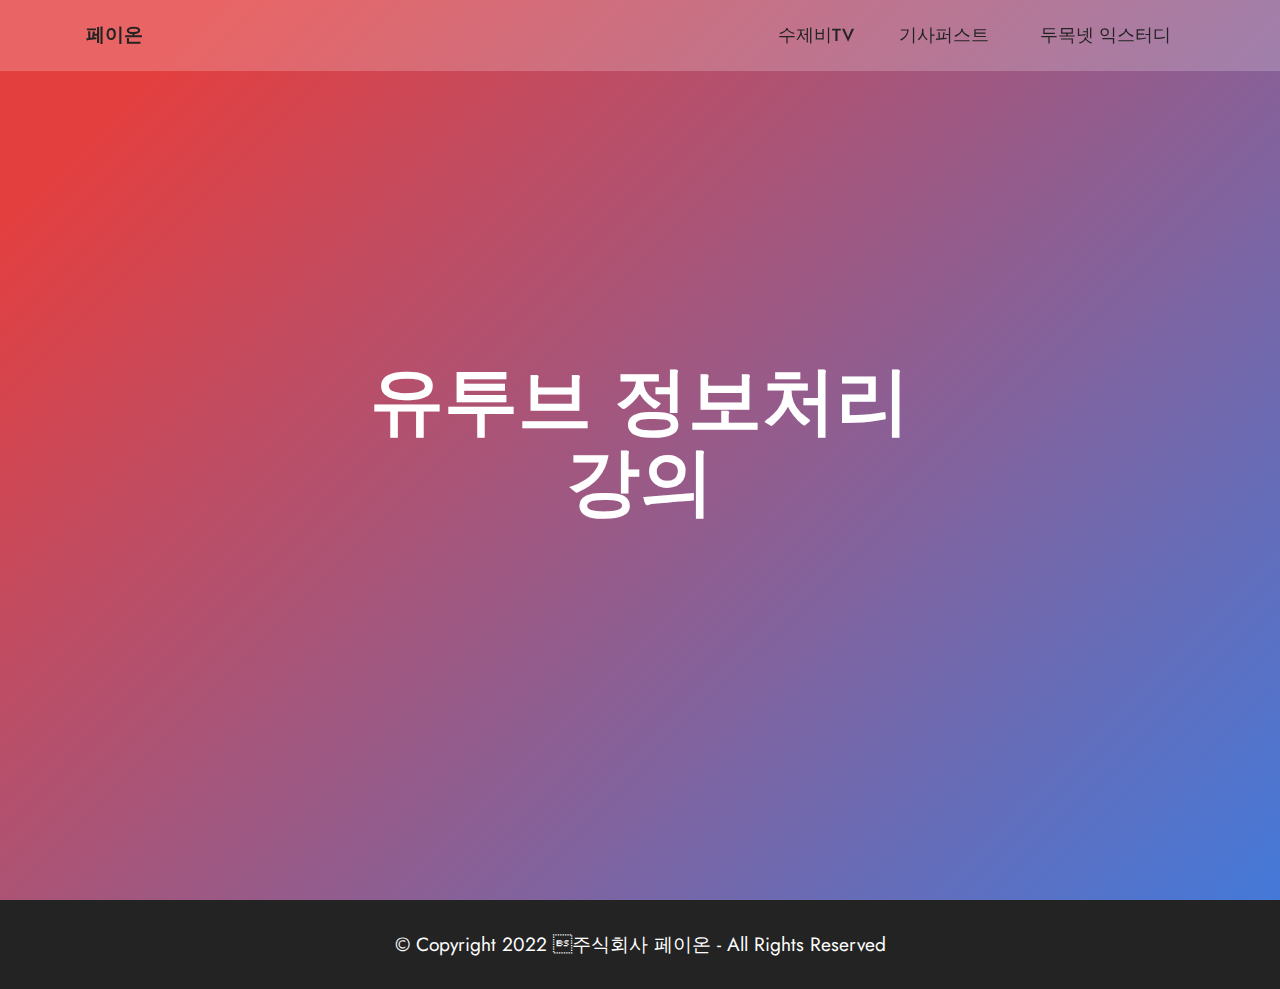
==== index.html @ 2259b904 "create github pages" ====
<!DOCTYPE html>
<html  >
<head>
  
  <meta charset="UTF-8">
  <meta http-equiv="X-UA-Compatible" content="IE=edge">
  
  <meta name="viewport" content="width=device-width, initial-scale=1, minimum-scale=1">
  <link rel="shortcut icon" href="assets/images/logo.png" type="image/x-icon">
  <meta name="description" content="">
  
  
  <title>홈</title>
  <link rel="stylesheet" href="assets/bootstrap/css/bootstrap.min.css">
  <link rel="stylesheet" href="assets/bootstrap/css/bootstrap-grid.min.css">
  <link rel="stylesheet" href="assets/bootstrap/css/bootstrap-reboot.min.css">
  <link rel="stylesheet" href="assets/tether/tether.min.css">
  <link rel="stylesheet" href="assets/popup-overlay-plugin/style.css">
  <link rel="stylesheet" href="assets/smart-cart/minicart-theme.css">
  <link rel="stylesheet" href="assets/dropdown/css/style.css">
  <link rel="stylesheet" href="assets/socicon/css/styles.css">
  <link rel="stylesheet" href="assets/theme/css/style.css">
  <link rel="preload" href="https://fonts.googleapis.com/css2?family=Jost:ital,wght@0,400;0,700;1,400;1,700&display=swap&display=swap" as="style" onload="this.onload=null;this.rel='stylesheet'">
  <noscript><link rel="stylesheet" href="https://fonts.googleapis.com/css2?family=Jost:ital,wght@0,400;0,700;1,400;1,700&display=swap&display=swap"></noscript>
  <link rel="preload" as="style" href="assets/mobirise/css/mbr-additional.css"><link rel="stylesheet" href="assets/mobirise/css/mbr-additional.css" type="text/css">

  
  
  

</head>
<body>
  
  <section data-bs-version="5.1" class="menu menu1 cid-tn8T9irVZc" once="menu" id="menu1-8">
    

    <nav class="navbar navbar-dropdown navbar-fixed-top navbar-expand-lg">
        <div class="container">
            <div class="navbar-brand">
                
                <span class="navbar-caption-wrap"><a class="navbar-caption text-black text-primary display-7" href="index.html">페이온</a></span>
            </div>
            <button class="navbar-toggler" type="button" data-toggle="collapse" data-bs-toggle="collapse" data-target="#navbarSupportedContent" data-bs-target="#navbarSupportedContent" aria-controls="navbarNavAltMarkup" aria-expanded="false" aria-label="Toggle navigation">
                <div class="hamburger">
                    <span></span>
                    <span></span>
                    <span></span>
                    <span></span>
                </div>
            </button>
            <div class="collapse navbar-collapse" id="navbarSupportedContent">
                <ul class="navbar-nav nav-dropdown nav-right" data-app-modern-menu="true"><li class="nav-item"><a class="nav-link link text-black text-primary display-4" href="page1.html">수제비TV</a></li>
                    <li class="nav-item"><a class="nav-link link text-black text-primary display-4" href="page2.html">기사퍼스트&nbsp;</a></li>
                    <li class="nav-item"><a class="nav-link link text-black text-primary display-4" href="page3.html">두목넷 익스터디</a>
                    </li></ul>
                
                
            </div>
        </div>
    </nav>
</section>

<section class="eb-youtube-feed cid-tn8R1bvvNx" id="eb-youtube-feed-2"><script src="https://s.electricblaze.com/widget.js" defer=""></script>
<div class="electricblaze-id-2Uhx5jX"></div></section>

<section class="eb-youtube-feed cid-tn8SdH1aam" id="eb-youtube-feed-4"><script src="https://s.electricblaze.com/widget.js" defer=""></script>
<div class="electricblaze-id-2Uhx5jX"></div></section>

<section data-bs-version="5.1" class="header18 cid-tn8SBiqQoX mbr-fullscreen" id="header18-5">

    

    
    

    <div class="align-center container">
        <div class="row justify-content-center">
            <div class="col-12 col-lg-7">
                <h1 class="mbr-section-title mbr-fonts-style mbr-white mb-3 display-1"><strong>유투브 정보처리 강의</strong></h1>
                
                
                
            </div>
        </div>
    </div>
</section>

<section data-bs-version="5.1" class="footer7 cid-tn8SKNbqen" once="footers" id="footer7-6">

    

    

    <div class="container">
        <div class="media-container-row align-center mbr-white">
            <div class="col-12">
                <p class="mbr-text mb-0 mbr-fonts-style display-7">
                    © Copyright 2022 주식회사 페이온 - All Rights Reserved
                </p>
            </div>
        </div>
    </div>
</section>


<script src="assets/popper/popper.min.js"></script>
  <script src="assets/bootstrap/js/bootstrap.bundle.min.js"></script>
  <script src="assets/smoothscroll/smooth-scroll.js"></script>
  <script src="assets/ytplayer/index.js"></script>
  <script src="assets/tether/tether.min.js"></script>
  <script src="assets/smart-cart/minicart.js"></script>
  <script src="assets/smart-cart/minicart-customizer.js"></script>
  <script src="assets/dropdown/js/navbar-dropdown.js"></script>
  <script src="assets/theme/js/script.js"></script>
  
  
  

</body>
</html>
---- assets/popup-overlay-plugin/style.css ----
html.is-builder .modal-backdrop.show {
    display: none !important;
}
---- assets/dropdown/css/style.css ----
.navbar-dropdown {
  left: 0;
  padding: 0;
  position: absolute;
  right: 0;
  top: 0;
  transition: all 0.45s ease;
  z-index: 1030;
  background: #282828; }
  .navbar-dropdown .navbar-logo {
    margin-right: 0.8rem;
    transition: margin 0.3s ease-in-out;
    vertical-align: middle; }
    .navbar-dropdown .navbar-logo img {
      height: 3.125rem;
      transition: all 0.3s ease-in-out; }
    .navbar-dropdown .navbar-logo.mbr-iconfont {
      font-size: 3.125rem;
      line-height: 3.125rem; }
  .navbar-dropdown .navbar-caption {
    font-weight: 700;
    white-space: normal;
    vertical-align: -4px;
    line-height: 3.125rem !important; }
    .navbar-dropdown .navbar-caption, .navbar-dropdown .navbar-caption:hover {
      color: inherit;
      text-decoration: none; }
  .navbar-dropdown .mbr-iconfont + .navbar-caption {
    vertical-align: -1px; }
  .navbar-dropdown.navbar-fixed-top {
    position: fixed; }
  .navbar-dropdown .navbar-brand span {
    vertical-align: -4px; }
  .navbar-dropdown.bg-color.transparent {
    background: none; }
  .navbar-dropdown.navbar-short .navbar-brand {
    padding: 0.625rem 0; }
    .navbar-dropdown.navbar-short .navbar-brand span {
      vertical-align: -1px; }
  .navbar-dropdown.navbar-short .navbar-caption {
    line-height: 2.375rem !important;
    vertical-align: -2px; }
  .navbar-dropdown.navbar-short .navbar-logo {
    margin-right: 0.5rem; }
    .navbar-dropdown.navbar-short .navbar-logo img {
      height: 2.375rem; }
    .navbar-dropdown.navbar-short .navbar-logo.mbr-iconfont {
      font-size: 2.375rem;
      line-height: 2.375rem; }
  .navbar-dropdown.navbar-short .mbr-table-cell {
    height: 3.625rem; }
  .navbar-dropdown .navbar-close {
    left: 0.6875rem;
    position: fixed;
    top: 0.75rem;
    z-index: 1000; }
  .navbar-dropdown .hamburger-icon {
    content: "";
    display: inline-block;
    vertical-align: middle;
    width: 16px;
    -webkit-box-shadow: 0 -6px 0 1px #282828,0 0 0 1px #282828,0 6px 0 1px #282828;
    -moz-box-shadow: 0 -6px 0 1px #282828,0 0 0 1px #282828,0 6px 0 1px #282828;
    box-shadow: 0 -6px 0 1px #282828,0 0 0 1px #282828,0 6px 0 1px #282828; }

.dropdown-menu .dropdown-toggle[data-toggle="dropdown-submenu"]::after {
  border-bottom: 0.35em solid transparent;
  border-left: 0.35em solid;
  border-right: 0;
  border-top: 0.35em solid transparent;
  margin-left: 0.3rem; }

.dropdown-menu .dropdown-item:focus {
  outline: 0; }

.nav-dropdown {
  font-size: 0.75rem;
  font-weight: 500;
  height: auto !important; }
  .nav-dropdown .nav-btn {
    padding-left: 1rem; }
  .nav-dropdown .link {
    margin: .667em 1.667em;
    font-weight: 500;
    padding: 0;
    transition: color .2s ease-in-out; }
    .nav-dropdown .link.dropdown-toggle {
      margin-right: 2.583em; }
      .nav-dropdown .link.dropdown-toggle::after {
        margin-left: .25rem;
        border-top: 0.35em solid;
        border-right: 0.35em solid transparent;
        border-left: 0.35em solid transparent;
        border-bottom: 0; }
      .nav-dropdown .link.dropdown-toggle[aria-expanded="true"] {
        margin: 0;
        padding: 0.667em 3.263em  0.667em 1.667em; }
  .nav-dropdown .link::after,
  .nav-dropdown .dropdown-item::after {
    color: inherit; }
  .nav-dropdown .btn {
    font-size: 0.75rem;
    font-weight: 700;
    letter-spacing: 0;
    margin-bottom: 0;
    padding-left: 1.25rem;
    padding-right: 1.25rem; }
  .nav-dropdown .dropdown-menu {
    border-radius: 0;
    border: 0;
    left: 0;
    margin: 0;
    padding-bottom: 1.25rem;
    padding-top: 1.25rem;
    position: relative; }
  .nav-dropdown .dropdown-submenu {
    margin-left: 0.125rem;
    top: 0; }
  .nav-dropdown .dropdown-item {
    font-weight: 500;
    line-height: 2;
    padding: 0.3846em 4.615em 0.3846em 1.5385em;
    position: relative;
    transition: color .2s ease-in-out, background-color .2s ease-in-out; }
    .nav-dropdown .dropdown-item::after {
      margin-top: -0.3077em;
      position: absolute;
      right: 1.1538em;
      top: 50%; }
    .nav-dropdown .dropdown-item:focus, .nav-dropdown .dropdown-item:hover {
      background: none; }

@media (max-width: 767px) {
  .nav-dropdown.navbar-toggleable-sm {
    bottom: 0;
    display: none;
    left: 0;
    overflow-x: hidden;
    position: fixed;
    top: 0;
    transform: translateX(-100%);
    -ms-transform: translateX(-100%);
    -webkit-transform: translateX(-100%);
    width: 18.75rem;
    z-index: 999; } }
.nav-dropdown.navbar-toggleable-xl {
  bottom: 0;
  display: none;
  left: 0;
  overflow-x: hidden;
  position: fixed;
  top: 0;
  transform: translateX(-100%);
  -ms-transform: translateX(-100%);
  -webkit-transform: translateX(-100%);
  width: 18.75rem;
  z-index: 999; }

.nav-dropdown-sm {
  display: block !important;
  overflow-x: hidden;
  overflow: auto;
  padding-top: 3.875rem; }
  .nav-dropdown-sm::after {
    content: "";
    display: block;
    height: 3rem;
    width: 100%; }
  .nav-dropdown-sm.collapse.in ~ .navbar-close {
    display: block !important; }
  .nav-dropdown-sm.collapsing, .nav-dropdown-sm.collapse.in {
    transform: translateX(0);
    -ms-transform: translateX(0);
    -webkit-transform: translateX(0);
    transition: all 0.25s ease-out;
    -webkit-transition: all 0.25s ease-out;
    background: #282828; }
  .nav-dropdown-sm.collapsing[aria-expanded="false"] {
    transform: translateX(-100%);
    -ms-transform: translateX(-100%);
    -webkit-transform: translateX(-100%); }
  .nav-dropdown-sm .nav-item {
    display: block;
    margin-left: 0 !important;
    padding-left: 0; }
  .nav-dropdown-sm .link,
  .nav-dropdown-sm .dropdown-item {
    border-top: 1px dotted rgba(255, 255, 255, 0.1);
    font-size: 0.8125rem;
    line-height: 1.6;
    margin: 0 !important;
    padding: 0.875rem 2.4rem 0.875rem 1.5625rem !important;
    position: relative;
    white-space: normal; }
    .nav-dropdown-sm .link:focus, .nav-dropdown-sm .link:hover,
    .nav-dropdown-sm .dropdown-item:focus,
    .nav-dropdown-sm .dropdown-item:hover {
      background: rgba(0, 0, 0, 0.2) !important;
      color: #c0a375; }
  .nav-dropdown-sm .nav-btn {
    position: relative;
    padding: 1.5625rem 1.5625rem 0 1.5625rem; }
    .nav-dropdown-sm .nav-btn::before {
      border-top: 1px dotted rgba(255, 255, 255, 0.1);
      content: "";
      left: 0;
      position: absolute;
      top: 0;
      width: 100%; }
    .nav-dropdown-sm .nav-btn + .nav-btn {
      padding-top: 0.625rem; }
      .nav-dropdown-sm .nav-btn + .nav-btn::before {
        display: none; }
  .nav-dropdown-sm .btn {
    padding: 0.625rem 0; }
  .nav-dropdown-sm .dropdown-toggle[data-toggle="dropdown-submenu"]::after {
    margin-left: .25rem;
    border-top: 0.35em solid;
    border-right: 0.35em solid transparent;
    border-left: 0.35em solid transparent;
    border-bottom: 0; }
  .nav-dropdown-sm .dropdown-toggle[data-toggle="dropdown-submenu"][aria-expanded="true"]::after {
    border-top: 0;
    border-right: 0.35em solid transparent;
    border-left: 0.35em solid transparent;
    border-bottom: 0.35em solid; }
  .nav-dropdown-sm .dropdown-menu {
    margin: 0;
    padding: 0;
    position: relative;
    top: 0;
    left: 0;
    width: 100%;
    border: 0;
    float: none;
    border-radius: 0;
    background: none; }
  .nav-dropdown-sm .dropdown-submenu {
    left: 100%;
    margin-left: 0.125rem;
    margin-top: -1.25rem;
    top: 0; }

.navbar-toggleable-sm .nav-dropdown .dropdown-menu {
  position: absolute; }

.navbar-toggleable-sm .nav-dropdown .dropdown-submenu {
  left: 100%;
  margin-left: 0.125rem;
  margin-top: -1.25rem;
  top: 0; }

.navbar-toggleable-sm.opened .nav-dropdown .dropdown-menu {
  position: relative; }

.navbar-toggleable-sm.opened .nav-dropdown .dropdown-submenu {
  left: 0;
  margin-left: 00rem;
  margin-top: 0rem;
  top: 0; }

.is-builder .nav-dropdown.collapsing {
  transition: none !important; }
---- assets/socicon/css/styles.css ----
@charset "UTF-8";

@font-face {
  font-family: 'Socicon';
  src:  url('../fonts/socicon.eot');
  src:  url('../fonts/socicon.eot?#iefix') format('embedded-opentype'),
    url('../fonts/socicon.woff2') format('woff2'),
    url('../fonts/socicon.ttf') format('truetype'),
    url('../fonts/socicon.woff') format('woff'),
    url('../fonts/socicon.svg#socicon') format('svg');
  font-weight: normal;
  font-style: normal;
  font-display: swap;
}

[data-icon]:before {
  font-family: "socicon" !important;
  content: attr(data-icon);
  font-style: normal !important;
  font-weight: normal !important;
  font-variant: normal !important;
  text-transform: none !important;
  speak: none;
  line-height: 1;
  -webkit-font-smoothing: antialiased;
  -moz-osx-font-smoothing: grayscale;
}

[class^="socicon-"], [class*=" socicon-"] {
  /* use !important to prevent issues with browser extensions that change fonts */
  font-family: 'Socicon' !important;
  speak: none;
  font-style: normal;
  font-weight: normal;
  font-variant: normal;
  text-transform: none;
  line-height: 1;

  /* Better Font Rendering =========== */
  -webkit-font-smoothing: antialiased;
  -moz-osx-font-smoothing: grayscale;
}

.socicon-eitaa:before {
  content: "\e97c";
}
.socicon-soroush:before {
  content: "\e97d";
}
.socicon-bale:before {
  content: "\e97e";
}
.socicon-zazzle:before {
  content: "\e97b";
}
.socicon-society6:before {
  content: "\e97a";
}
.socicon-redbubble:before {
  content: "\e979";
}
.socicon-avvo:before {
  content: "\e978";
}
.socicon-stitcher:before {
  content: "\e977";
}
.socicon-googlehangouts:before {
  content: "\e974";
}
.socicon-dlive:before {
  content: "\e975";
}
.socicon-vsco:before {
  content: "\e976";
}
.socicon-flipboard:before {
  content: "\e973";
}
.socicon-ubuntu:before {
  content: "\e958";
}
.socicon-artstation:before {
  content: "\e959";
}
.socicon-invision:before {
  content: "\e95a";
}
.socicon-torial:before {
  content: "\e95b";
}
.socicon-collectorz:before {
  content: "\e95c";
}
.socicon-seenthis:before {
  content: "\e95d";
}
.socicon-googleplaymusic:before {
  content: "\e95e";
}
.socicon-debian:before {
  content: "\e95f";
}
.socicon-filmfreeway:before {
  content: "\e960";
}
.socicon-gnome:before {
  content: "\e961";
}
.socicon-itchio:before {
  content: "\e962";
}
.socicon-jamendo:before {
  content: "\e963";
}
.socicon-mix:before {
  content: "\e964";
}
.socicon-sharepoint:before {
  content: "\e965";
}
.socicon-tinder:before {
  content: "\e966";
}
.socicon-windguru:before {
  content: "\e967";
}
.socicon-cdbaby:before {
  content: "\e968";
}
.socicon-elementaryos:before {
  content: "\e969";
}
.socicon-stage32:before {
  content: "\e96a";
}
.socicon-tiktok:before {
  content: "\e96b";
}
.socicon-gitter:before {
  content: "\e96c";
}
.socicon-letterboxd:before {
  content: "\e96d";
}
.socicon-threema:before {
  content: "\e96e";
}
.socicon-splice:before {
  content: "\e96f";
}
.socicon-metapop:before {
  content: "\e970";
}
.socicon-naver:before {
  content: "\e971";
}
.socicon-remote:before {
  content: "\e972";
}
.socicon-internet:before {
  content: "\e957";
}
.socicon-moddb:before {
  content: "\e94b";
}
.socicon-indiedb:before {
  content: "\e94c";
}
.socicon-traxsource:before {
  content: "\e94d";
}
.socicon-gamefor:before {
  content: "\e94e";
}
.socicon-pixiv:before {
  content: "\e94f";
}
.socicon-myanimelist:before {
  content: "\e950";
}
.socicon-blackberry:before {
  content: "\e951";
}
.socicon-wickr:before {
  content: "\e952";
}
.socicon-spip:before {
  content: "\e953";
}
.socicon-napster:before {
  content: "\e954";
}
.socicon-beatport:before {
  content: "\e955";
}
.socicon-hackerone:before {
  content: "\e956";
}
.socicon-hackernews:before {
  content: "\e946";
}
.socicon-smashwords:before {
  content: "\e947";
}
.socicon-kobo:before {
  content: "\e948";
}
.socicon-bookbub:before {
  content: "\e949";
}
.socicon-mailru:before {
  content: "\e94a";
}
.socicon-gitlab:before {
  content: "\e945";
}
.socicon-instructables:before {
  content: "\e944";
}
.socicon-portfolio:before {
  content: "\e943";
}
.socicon-codered:before {
  content: "\e940";
}
.socicon-origin:before {
  content: "\e941";
}
.socicon-nextdoor:before {
  content: "\e942";
}
.socicon-udemy:before {
  content: "\e93f";
}
.socicon-livemaster:before {
  content: "\e93e";
}
.socicon-crunchbase:before {
  content: "\e93b";
}
.socicon-homefy:before {
  content: "\e93c";
}
.socicon-calendly:before {
  content: "\e93d";
}
.socicon-realtor:before {
  content: "\e90f";
}
.socicon-tidal:before {
  content: "\e910";
}
.socicon-qobuz:before {
  content: "\e911";
}
.socicon-natgeo:before {
  content: "\e912";
}
.socicon-mastodon:before {
  content: "\e913";
}
.socicon-unsplash:before {
  content: "\e914";
}
.socicon-homeadvisor:before {
  content: "\e915";
}
.socicon-angieslist:before {
  content: "\e916";
}
.socicon-codepen:before {
  content: "\e917";
}
.socicon-slack:before {
  content: "\e918";
}
.socicon-openaigym:before {
  content: "\e919";
}
.socicon-logmein:before {
  content: "\e91a";
}
.socicon-fiverr:before {
  content: "\e91b";
}
.socicon-gotomeeting:before {
  content: "\e91c";
}
.socicon-aliexpress:before {
  content: "\e91d";
}
.socicon-guru:before {
  content: "\e91e";
}
.socicon-appstore:before {
  content: "\e91f";
}
.socicon-homes:before {
  content: "\e920";
}
.socicon-zoom:before {
  content: "\e921";
}
.socicon-alibaba:before {
  content: "\e922";
}
.socicon-craigslist:before {
  content: "\e923";
}
.socicon-wix:before {
  content: "\e924";
}
.socicon-redfin:before {
  content: "\e925";
}
.socicon-googlecalendar:before {
  content: "\e926";
}
.socicon-shopify:before {
  content: "\e927";
}
.socicon-freelancer:before {
  content: "\e928";
}
.socicon-seedrs:before {
  content: "\e929";
}
.socicon-bing:before {
  content: "\e92a";
}
.socicon-doodle:before {
  content: "\e92b";
}
.socicon-bonanza:before {
  content: "\e92c";
}
.socicon-squarespace:before {
  content: "\e92d";
}
.socicon-toptal:before {
  content: "\e92e";
}
.socicon-gust:before {
  content: "\e92f";
}
.socicon-ask:before {
  content: "\e930";
}
.socicon-trulia:before {
  content: "\e931";
}
.socicon-loomly:before {
  content: "\e932";
}
.socicon-ghost:before {
  content: "\e933";
}
.socicon-upwork:before {
  content: "\e934";
}
.socicon-fundable:before {
  content: "\e935";
}
.socicon-booking:before {
  content: "\e936";
}
.socicon-googlemaps:before {
  content: "\e937";
}
.socicon-zillow:before {
  content: "\e938";
}
.socicon-niconico:before {
  content: "\e939";
}
.socicon-toneden:before {
  content: "\e93a";
}
.socicon-augment:before {
  content: "\e908";
}
.socicon-bitbucket:before {
  content: "\e909";
}
.socicon-fyuse:before {
  content: "\e90a";
}
.socicon-yt-gaming:before {
  content: "\e90b";
}
.socicon-sketchfab:before {
  content: "\e90c";
}
.socicon-mobcrush:before {
  content: "\e90d";
}
.socicon-microsoft:before {
  content: "\e90e";
}
.socicon-pandora:before {
  content: "\e907";
}
.socicon-messenger:before {
  content: "\e906";
}
.socicon-gamewisp:before {
  content: "\e905";
}
.socicon-bloglovin:before {
  content: "\e904";
}
.socicon-tunein:before {
  content: "\e903";
}
.socicon-gamejolt:before {
  content: "\e901";
}
.socicon-trello:before {
  content: "\e902";
}
.socicon-spreadshirt:before {
  content: "\e900";
}
.socicon-500px:before {
  content: "\e000";
}
.socicon-8tracks:before {
  content: "\e001";
}
.socicon-airbnb:before {
  content: "\e002";
}
.socicon-alliance:before {
  content: "\e003";
}
.socicon-amazon:before {
  content: "\e004";
}
.socicon-amplement:before {
  content: "\e005";
}
.socicon-android:before {
  content: "\e006";
}
.socicon-angellist:before {
  content: "\e007";
}
.socicon-apple:before {
  content: "\e008";
}
.socicon-appnet:before {
  content: "\e009";
}
.socicon-baidu:before {
  content: "\e00a";
}
.socicon-bandcamp:before {
  content: "\e00b";
}
.socicon-battlenet:before {
  content: "\e00c";
}
.socicon-mixer:before {
  content: "\e00d";
}
.socicon-bebee:before {
  content: "\e00e";
}
.socicon-bebo:before {
  content: "\e00f";
}
.socicon-behance:before {
  content: "\e010";
}
.socicon-blizzard:before {
  content: "\e011";
}
.socicon-blogger:before {
  content: "\e012";
}
.socicon-buffer:before {
  content: "\e013";
}
.socicon-chrome:before {
  content: "\e014";
}
.socicon-coderwall:before {
  content: "\e015";
}
.socicon-curse:before {
  content: "\e016";
}
.socicon-dailymotion:before {
  content: "\e017";
}
.socicon-deezer:before {
  content: "\e018";
}
.socicon-delicious:before {
  content: "\e019";
}
.socicon-deviantart:before {
  content: "\e01a";
}
.socicon-diablo:before {
  content: "\e01b";
}
.socicon-digg:before {
  content: "\e01c";
}
.socicon-discord:before {
  content: "\e01d";
}
.socicon-disqus:before {
  content: "\e01e";
}
.socicon-douban:before {
  content: "\e01f";
}
.socicon-draugiem:before {
  content: "\e020";
}
.socicon-dribbble:before {
  content: "\e021";
}
.socicon-drupal:before {
  content: "\e022";
}
.socicon-ebay:before {
  content: "\e023";
}
.socicon-ello:before {
  content: "\e024";
}
.socicon-endomodo:before {
  content: "\e025";
}
.socicon-envato:before {
  content: "\e026";
}
.socicon-etsy:before {
  content: "\e027";
}
.socicon-facebook:before {
  content: "\e028";
}
.socicon-feedburner:before {
  content: "\e029";
}
.socicon-filmweb:before {
  content: "\e02a";
}
.socicon-firefox:before {
  content: "\e02b";
}
.socicon-flattr:before {
  content: "\e02c";
}
.socicon-flickr:before {
  content: "\e02d";
}
.socicon-formulr:before {
  content: "\e02e";
}
.socicon-forrst:before {
  content: "\e02f";
}
.socicon-foursquare:before {
  content: "\e030";
}
.socicon-friendfeed:before {
  content: "\e031";
}
.socicon-github:before {
  content: "\e032";
}
.socicon-goodreads:before {
  content: "\e033";
}
.socicon-google:before {
  content: "\e034";
}
.socicon-googlescholar:before {
  content: "\e035";
}
.socicon-googlegroups:before {
  content: "\e036";
}
.socicon-googlephotos:before {
  content: "\e037";
}
.socicon-googleplus:before {
  content: "\e038";
}
.socicon-grooveshark:before {
  content: "\e039";
}
.socicon-hackerrank:before {
  content: "\e03a";
}
.socicon-hearthstone:before {
  content: "\e03b";
}
.socicon-hellocoton:before {
  content: "\e03c";
}
.socicon-heroes:before {
  content: "\e03d";
}
.socicon-smashcast:before {
  content: "\e03e";
}
.socicon-horde:before {
  content: "\e03f";
}
.socicon-houzz:before {
  content: "\e040";
}
.socicon-icq:before {
  content: "\e041";
}
.socicon-identica:before {
  content: "\e042";
}
.socicon-imdb:before {
  content: "\e043";
}
.socicon-instagram:before {
  content: "\e044";
}
.socicon-issuu:before {
  content: "\e045";
}
.socicon-istock:before {
  content: "\e046";
}
.socicon-itunes:before {
  content: "\e047";
}
.socicon-keybase:before {
  content: "\e048";
}
.socicon-lanyrd:before {
  content: "\e049";
}
.socicon-lastfm:before {
  content: "\e04a";
}
.socicon-line:before {
  content: "\e04b";
}
.socicon-linkedin:before {
  content: "\e04c";
}
.socicon-livejournal:before {
  content: "\e04d";
}
.socicon-lyft:before {
  content: "\e04e";
}
.socicon-macos:before {
  content: "\e04f";
}
.socicon-mail:before {
  content: "\e050";
}
.socicon-medium:before {
  content: "\e051";
}
.socicon-meetup:before {
  content: "\e052";
}
.socicon-mixcloud:before {
  content: "\e053";
}
.socicon-modelmayhem:before {
  content: "\e054";
}
.socicon-mumble:before {
  content: "\e055";
}
.socicon-myspace:before {
  content: "\e056";
}
.socicon-newsvine:before {
  content: "\e057";
}
.socicon-nintendo:before {
  content: "\e058";
}
.socicon-npm:before {
  content: "\e059";
}
.socicon-odnoklassniki:before {
  content: "\e05a";
}
.socicon-openid:before {
  content: "\e05b";
}
.socicon-opera:before {
  content: "\e05c";
}
.socicon-outlook:before {
  content: "\e05d";
}
.socicon-overwatch:before {
  content: "\e05e";
}
.socicon-patreon:before {
  content: "\e05f";
}
.socicon-paypal:before {
  content: "\e060";
}
.socicon-periscope:before {
  content: "\e061";
}
.socicon-persona:before {
  content: "\e062";
}
.socicon-pinterest:before {
  content: "\e063";
}
.socicon-play:before {
  content: "\e064";
}
.socicon-player:before {
  content: "\e065";
}
.socicon-playstation:before {
  content: "\e066";
}
.socicon-pocket:before {
  content: "\e067";
}
.socicon-qq:before {
  content: "\e068";
}
.socicon-quora:before {
  content: "\e069";
}
.socicon-raidcall:before {
  content: "\e06a";
}
.socicon-ravelry:before {
  content: "\e06b";
}
.socicon-reddit:before {
  content: "\e06c";
}
.socicon-renren:before {
  content: "\e06d";
}
.socicon-researchgate:before {
  content: "\e06e";
}
.socicon-residentadvisor:before {
  content: "\e06f";
}
.socicon-reverbnation:before {
  content: "\e070";
}
.socicon-rss:before {
  content: "\e071";
}
.socicon-sharethis:before {
  content: "\e072";
}
.socicon-skype:before {
  content: "\e073";
}
.socicon-slideshare:before {
  content: "\e074";
}
.socicon-smugmug:before {
  content: "\e075";
}
.socicon-snapchat:before {
  content: "\e076";
}
.socicon-songkick:before {
  content: "\e077";
}
.socicon-soundcloud:before {
  content: "\e078";
}
.socicon-spotify:before {
  content: "\e079";
}
.socicon-stackexchange:before {
  content: "\e07a";
}
.socicon-stackoverflow:before {
  content: "\e07b";
}
.socicon-starcraft:before {
  content: "\e07c";
}
.socicon-stayfriends:before {
  content: "\e07d";
}
.socicon-steam:before {
  content: "\e07e";
}
.socicon-storehouse:before {
  content: "\e07f";
}
.socicon-strava:before {
  content: "\e080";
}
.socicon-streamjar:before {
  content: "\e081";
}
.socicon-stumbleupon:before {
  content: "\e082";
}
.socicon-swarm:before {
  content: "\e083";
}
.socicon-teamspeak:before {
  content: "\e084";
}
.socicon-teamviewer:before {
  content: "\e085";
}
.socicon-technorati:before {
  content: "\e086";
}
.socicon-telegram:before {
  content: "\e087";
}
.socicon-tripadvisor:before {
  content: "\e088";
}
.socicon-tripit:before {
  content: "\e089";
}
.socicon-triplej:before {
  content: "\e08a";
}
.socicon-tumblr:before {
  content: "\e08b";
}
.socicon-twitch:before {
  content: "\e08c";
}
.socicon-twitter:before {
  content: "\e08d";
}
.socicon-uber:before {
  content: "\e08e";
}
.socicon-ventrilo:before {
  content: "\e08f";
}
.socicon-viadeo:before {
  content: "\e090";
}
.socicon-viber:before {
  content: "\e091";
}
.socicon-viewbug:before {
  content: "\e092";
}
.socicon-vimeo:before {
  content: "\e093";
}
.socicon-vine:before {
  content: "\e094";
}
.socicon-vkontakte:before {
  content: "\e095";
}
.socicon-warcraft:before {
  content: "\e096";
}
.socicon-wechat:before {
  content: "\e097";
}
.socicon-weibo:before {
  content: "\e098";
}
.socicon-whatsapp:before {
  content: "\e099";
}
.socicon-wikipedia:before {
  content: "\e09a";
}
.socicon-windows:before {
  content: "\e09b";
}
.socicon-wordpress:before {
  content: "\e09c";
}
.socicon-wykop:before {
  content: "\e09d";
}
.socicon-xbox:before {
  content: "\e09e";
}
.socicon-xing:before {
  content: "\e09f";
}
.socicon-yahoo:before {
  content: "\e0a0";
}
.socicon-yammer:before {
  content: "\e0a1";
}
.socicon-yandex:before {
  content: "\e0a2";
}
.socicon-yelp:before {
  content: "\e0a3";
}
.socicon-younow:before {
  content: "\e0a4";
}
.socicon-youtube:before {
  content: "\e0a5";
}
.socicon-zapier:before {
  content: "\e0a6";
}
.socicon-zerply:before {
  content: "\e0a7";
}
.socicon-zomato:before {
  content: "\e0a8";
}
.socicon-zynga:before {
  content: "\e0a9";
}
---- assets/theme/css/style.css ----
@charset "UTF-8";
section {
  background-color: #ffffff;
}

body {
  font-style: normal;
  line-height: 1.5;
  font-weight: 400;
  color: #232323;
  position: relative;
}

button {
  background-color: transparent;
  border-color: transparent;
}

section,
.container,
.container-fluid {
  position: relative;
  word-wrap: break-word;
}

a.mbr-iconfont:hover {
  text-decoration: none;
}

.article .lead p,
.article .lead ul,
.article .lead ol,
.article .lead pre,
.article .lead blockquote {
  margin-bottom: 0;
}

a {
  font-style: normal;
  font-weight: 400;
  cursor: pointer;
}
a, a:hover {
  text-decoration: none;
}

.mbr-section-title {
  font-style: normal;
  line-height: 1.3;
}

.mbr-section-subtitle {
  line-height: 1.3;
}

.mbr-text {
  font-style: normal;
  line-height: 1.7;
}

h1,
h2,
h3,
h4,
h5,
h6,
.display-1,
.display-2,
.display-4,
.display-5,
.display-7,
span,
p,
a {
  line-height: 1;
  word-break: break-word;
  word-wrap: break-word;
  font-weight: 400;
}

b,
strong {
  font-weight: bold;
}

input:-webkit-autofill, input:-webkit-autofill:hover, input:-webkit-autofill:focus, input:-webkit-autofill:active {
  transition-delay: 9999s;
  -webkit-transition-property: background-color, color;
  transition-property: background-color, color;
}

textarea[type=hidden] {
  display: none;
}

section {
  background-position: 50% 50%;
  background-repeat: no-repeat;
  background-size: cover;
}
section .mbr-background-video,
section .mbr-background-video-preview {
  position: absolute;
  bottom: 0;
  left: 0;
  right: 0;
  top: 0;
}

.hidden {
  visibility: hidden;
}

.mbr-z-index20 {
  z-index: 20;
}

/*! Base colors */
.mbr-white {
  color: #ffffff;
}

.mbr-black {
  color: #111111;
}

.mbr-bg-white {
  background-color: #ffffff;
}

.mbr-bg-black {
  background-color: #000000;
}

/*! Text-aligns */
.align-left {
  text-align: left;
}

.align-center {
  text-align: center;
}

.align-right {
  text-align: right;
}

/*! Font-weight  */
.mbr-light {
  font-weight: 300;
}

.mbr-regular {
  font-weight: 400;
}

.mbr-semibold {
  font-weight: 500;
}

.mbr-bold {
  font-weight: 700;
}

/*! Media  */
.media-content {
  flex-basis: 100%;
}

.media-container-row {
  display: flex;
  flex-direction: row;
  flex-wrap: wrap;
  justify-content: center;
  align-content: center;
  align-items: start;
}
.media-container-row .media-size-item {
  width: 400px;
}

.media-container-column {
  display: flex;
  flex-direction: column;
  flex-wrap: wrap;
  justify-content: center;
  align-content: center;
  align-items: stretch;
}
.media-container-column > * {
  width: 100%;
}

@media (min-width: 992px) {
  .media-container-row {
    flex-wrap: nowrap;
  }
}
figure {
  margin-bottom: 0;
  overflow: hidden;
}

figure[mbr-media-size] {
  transition: width 0.1s;
}

img,
iframe {
  display: block;
  width: 100%;
}

.card {
  background-color: transparent;
  border: none;
}

.card-box {
  width: 100%;
}

.card-img {
  text-align: center;
  flex-shrink: 0;
  -webkit-flex-shrink: 0;
}

.media {
  max-width: 100%;
  margin: 0 auto;
}

.mbr-figure {
  align-self: center;
}

.media-container > div {
  max-width: 100%;
}

.mbr-figure img,
.card-img img {
  width: 100%;
}

@media (max-width: 991px) {
  .media-size-item {
    width: auto !important;
  }

  .media {
    width: auto;
  }

  .mbr-figure {
    width: 100% !important;
  }
}
/*! Buttons */
.mbr-section-btn {
  margin-left: -0.6rem;
  margin-right: -0.6rem;
  font-size: 0;
}

.btn {
  font-weight: 600;
  border-width: 1px;
  font-style: normal;
  margin: 0.6rem 0.6rem;
  white-space: normal;
  transition: all 0.2s ease-in-out;
  display: inline-flex;
  align-items: center;
  justify-content: center;
  word-break: break-word;
}

.btn-sm {
  font-weight: 600;
  letter-spacing: 0px;
  transition: all 0.3s ease-in-out;
}

.btn-md {
  font-weight: 600;
  letter-spacing: 0px;
  transition: all 0.3s ease-in-out;
}

.btn-lg {
  font-weight: 600;
  letter-spacing: 0px;
  transition: all 0.3s ease-in-out;
}

.btn-form {
  margin: 0;
}
.btn-form:hover {
  cursor: pointer;
}

nav .mbr-section-btn {
  margin-left: 0rem;
  margin-right: 0rem;
}

/*! Btn icon margin */
.btn .mbr-iconfont,
.btn.btn-sm .mbr-iconfont {
  order: 1;
  cursor: pointer;
  margin-left: 0.5rem;
  vertical-align: sub;
}

.btn.btn-md .mbr-iconfont,
.btn.btn-md .mbr-iconfont {
  margin-left: 0.8rem;
}

.mbr-regular {
  font-weight: 400;
}

.mbr-semibold {
  font-weight: 500;
}

.mbr-bold {
  font-weight: 700;
}

[type=submit] {
  -webkit-appearance: none;
}

/*! Full-screen */
.mbr-fullscreen .mbr-overlay {
  min-height: 100vh;
}

.mbr-fullscreen {
  display: flex;
  display: -moz-flex;
  display: -ms-flex;
  display: -o-flex;
  align-items: center;
  min-height: 100vh;
  padding-top: 3rem;
  padding-bottom: 3rem;
}

/*! Map */
.map {
  height: 25rem;
  position: relative;
}
.map iframe {
  width: 100%;
  height: 100%;
}

/*! Scroll to top arrow */
.mbr-arrow-up {
  bottom: 25px;
  right: 90px;
  position: fixed;
  text-align: right;
  z-index: 5000;
  color: #ffffff;
  font-size: 22px;
}

.mbr-arrow-up a {
  background: rgba(0, 0, 0, 0.2);
  border-radius: 50%;
  color: #fff;
  display: inline-block;
  height: 60px;
  width: 60px;
  border: 2px solid #fff;
  outline-style: none !important;
  position: relative;
  text-decoration: none;
  transition: all 0.3s ease-in-out;
  cursor: pointer;
  text-align: center;
}
.mbr-arrow-up a:hover {
  background-color: rgba(0, 0, 0, 0.4);
}
.mbr-arrow-up a i {
  line-height: 60px;
}

.mbr-arrow-up-icon {
  display: block;
  color: #fff;
}

.mbr-arrow-up-icon::before {
  content: "›";
  display: inline-block;
  font-family: serif;
  font-size: 22px;
  line-height: 1;
  font-style: normal;
  position: relative;
  top: 6px;
  left: -4px;
  transform: rotate(-90deg);
}

/*! Arrow Down */
.mbr-arrow {
  position: absolute;
  bottom: 45px;
  left: 50%;
  width: 60px;
  height: 60px;
  cursor: pointer;
  background-color: rgba(80, 80, 80, 0.5);
  border-radius: 50%;
  transform: translateX(-50%);
}
@media (max-width: 767px) {
  .mbr-arrow {
    display: none;
  }
}
.mbr-arrow > a {
  display: inline-block;
  text-decoration: none;
  outline-style: none;
  -webkit-animation: arrowdown 1.7s ease-in-out infinite;
          animation: arrowdown 1.7s ease-in-out infinite;
  color: #ffffff;
}
.mbr-arrow > a > i {
  position: absolute;
  top: -2px;
  left: 15px;
  font-size: 2rem;
}

#scrollToTop a i::before {
  content: "";
  position: absolute;
  display: block;
  border-bottom: 2.5px solid #fff;
  border-left: 2.5px solid #fff;
  width: 27.8%;
  height: 27.8%;
  left: 50%;
  top: 51%;
  transform: translateY(-30%) translateX(-50%) rotate(135deg);
}

@keyframes arrowdown {
  0% {
    transform: translateY(0px);
  }
  50% {
    transform: translateY(-5px);
  }
  100% {
    transform: translateY(0px);
  }
}
@-webkit-keyframes arrowdown {
  0% {
    transform: translateY(0px);
  }
  50% {
    transform: translateY(-5px);
  }
  100% {
    transform: translateY(0px);
  }
}
@media (max-width: 500px) {
  .mbr-arrow-up {
    left: 0;
    right: 0;
    text-align: center;
  }
}
/*Gradients animation*/
@keyframes gradient-animation {
  from {
    background-position: 0% 100%;
    -webkit-animation-timing-function: ease-in-out;
            animation-timing-function: ease-in-out;
  }
  to {
    background-position: 100% 0%;
    -webkit-animation-timing-function: ease-in-out;
            animation-timing-function: ease-in-out;
  }
}
@-webkit-keyframes gradient-animation {
  from {
    background-position: 0% 100%;
    -webkit-animation-timing-function: ease-in-out;
            animation-timing-function: ease-in-out;
  }
  to {
    background-position: 100% 0%;
    -webkit-animation-timing-function: ease-in-out;
            animation-timing-function: ease-in-out;
  }
}
.bg-gradient {
  background-size: 200% 200%;
  animation: gradient-animation 5s infinite alternate;
  -webkit-animation: gradient-animation 5s infinite alternate;
}

.menu .navbar-brand {
  display: -webkit-flex;
}
.menu .navbar-brand span {
  display: flex;
  display: -webkit-flex;
}
.menu .navbar-brand .navbar-caption-wrap {
  display: -webkit-flex;
}
.menu .navbar-brand .navbar-logo img {
  display: -webkit-flex;
  width: auto;
}
@media (min-width: 768px) and (max-width: 991px) {
  .menu .navbar-toggleable-sm .navbar-nav {
    display: -ms-flexbox;
  }
}
@media (max-width: 991px) {
  .menu .navbar-collapse {
    max-height: 93.5vh;
  }
  .menu .navbar-collapse.show {
    overflow: auto;
  }
}
@media (min-width: 992px) {
  .menu .navbar-nav.nav-dropdown {
    display: -webkit-flex;
  }
  .menu .navbar-toggleable-sm .navbar-collapse {
    display: -webkit-flex !important;
  }
  .menu .collapsed .navbar-collapse {
    max-height: 93.5vh;
  }
  .menu .collapsed .navbar-collapse.show {
    overflow: auto;
  }
}
@media (max-width: 767px) {
  .menu .navbar-collapse {
    max-height: 80vh;
  }
}

.nav-link .mbr-iconfont {
  margin-right: 0.5rem;
}

.navbar {
  display: -webkit-flex;
  -webkit-flex-wrap: wrap;
  -webkit-align-items: center;
  -webkit-justify-content: space-between;
}

.navbar-collapse {
  -webkit-flex-basis: 100%;
  -webkit-flex-grow: 1;
  -webkit-align-items: center;
}

.nav-dropdown .link {
  padding: 0.667em 1.667em !important;
  margin: 0 !important;
}

.nav {
  display: -webkit-flex;
  -webkit-flex-wrap: wrap;
}

.row {
  display: -webkit-flex;
  -webkit-flex-wrap: wrap;
}

.justify-content-center {
  -webkit-justify-content: center;
}

.form-inline {
  display: -webkit-flex;
}

.card-wrapper {
  -webkit-flex: 1;
}

.carousel-control {
  z-index: 10;
  display: -webkit-flex;
}

.carousel-controls {
  display: -webkit-flex;
}

.media {
  display: -webkit-flex;
}

.form-group:focus {
  outline: none;
}

.jq-selectbox__select {
  padding: 7px 0;
  position: relative;
}

.jq-selectbox__dropdown {
  overflow: hidden;
  border-radius: 10px;
  position: absolute;
  top: 100%;
  left: 0 !important;
  width: 100% !important;
}

.jq-selectbox__trigger-arrow {
  right: 0;
  transform: translateY(-50%);
}

.jq-selectbox li {
  padding: 1.07em 0.5em;
}

input[type=range] {
  padding-left: 0 !important;
  padding-right: 0 !important;
}

.modal-dialog,
.modal-content {
  height: 100%;
}

.modal-dialog .carousel-inner {
  height: calc(100vh - 1.75rem);
}
@media (max-width: 575px) {
  .modal-dialog .carousel-inner {
    height: calc(100vh - 1rem);
  }
}

.carousel-item {
  text-align: center;
}

.carousel-item img {
  margin: auto;
}

.navbar-toggler {
  align-self: flex-start;
  padding: 0.25rem 0.75rem;
  font-size: 1.25rem;
  line-height: 1;
  background: transparent;
  border: 1px solid transparent;
  border-radius: 0.25rem;
}

.navbar-toggler:focus,
.navbar-toggler:hover {
  text-decoration: none;
  box-shadow: none;
}

.navbar-toggler-icon {
  display: inline-block;
  width: 1.5em;
  height: 1.5em;
  vertical-align: middle;
  content: "";
  background: no-repeat center center;
  background-size: 100% 100%;
}

.navbar-toggler-left {
  position: absolute;
  left: 1rem;
}

.navbar-toggler-right {
  position: absolute;
  right: 1rem;
}

.card-img {
  width: auto;
}

.menu .navbar.collapsed:not(.beta-menu) {
  flex-direction: column;
}

.carousel-item.active,
.carousel-item-next,
.carousel-item-prev {
  display: flex;
}

.note-air-layout .dropup .dropdown-menu,
.note-air-layout .navbar-fixed-bottom .dropdown .dropdown-menu {
  bottom: initial !important;
}

html,
body {
  height: auto;
  min-height: 100vh;
}

.dropup .dropdown-toggle::after {
  display: none;
}

.form-asterisk {
  font-family: initial;
  position: absolute;
  top: -2px;
  font-weight: normal;
}

.form-control-label {
  position: relative;
  cursor: pointer;
  margin-bottom: 0.357em;
  padding: 0;
}

.alert {
  color: #ffffff;
  border-radius: 0;
  border: 0;
  font-size: 1.1rem;
  line-height: 1.5;
  margin-bottom: 1.875rem;
  padding: 1.25rem;
  position: relative;
  text-align: center;
}
.alert.alert-form::after {
  background-color: inherit;
  bottom: -7px;
  content: "";
  display: block;
  height: 14px;
  left: 50%;
  margin-left: -7px;
  position: absolute;
  transform: rotate(45deg);
  width: 14px;
}

.form-control {
  background-color: #ffffff;
  background-clip: border-box;
  color: #232323;
  line-height: 1rem !important;
  height: auto;
  padding: 0.6rem 1.2rem;
  transition: border-color 0.25s ease 0s;
  border: 1px solid transparent !important;
  border-radius: 4px;
  box-shadow: rgba(0, 0, 0, 0.07) 0px 1px 1px 0px, rgba(0, 0, 0, 0.07) 0px 1px 3px 0px, rgba(0, 0, 0, 0.03) 0px 0px 0px 1px;
}
.form-active .form-control:invalid {
  border-color: red;
}

form .row {
  margin-left: -0.6rem;
  margin-right: -0.6rem;
}
form .row [class*=col] {
  padding-left: 0.6rem;
  padding-right: 0.6rem;
}

form .mbr-section-btn {
  margin: 0;
  padding-left: 0.6rem;
  padding-right: 0.6rem;
}

form .btn {
  display: flex;
  padding: 0.6rem 1.2rem;
  margin: 0;
}

form .form-check-input {
  margin-top: 0.5;
}

textarea.form-control {
  line-height: 1.5rem !important;
}

.form-group {
  margin-bottom: 1.2rem;
}

.form-control,
form .btn {
  min-height: 48px;
}

.gdpr-block label span.textGDPR input[name=gdpr] {
  top: 7px;
}

.form-control:focus {
  box-shadow: none;
}

:focus {
  outline: none;
}

.mbr-overlay {
  background-color: #000;
  bottom: 0;
  left: 0;
  opacity: 0.5;
  position: absolute;
  right: 0;
  top: 0;
  z-index: 0;
  pointer-events: none;
}

blockquote {
  font-style: italic;
  padding: 3rem;
  font-size: 1.09rem;
  position: relative;
  border-left: 3px solid;
}

ul,
ol,
pre,
blockquote {
  margin-bottom: 2.3125rem;
}

.mt-4 {
  margin-top: 2rem !important;
}

.mb-4 {
  margin-bottom: 2rem !important;
}

@media (min-width: 992px) {
  .container {
    padding-left: 16px;
    padding-right: 16px;
  }

  .row {
    margin-left: -16px;
    margin-right: -16px;
  }
  .row > [class*=col] {
    padding-left: 16px;
    padding-right: 16px;
  }
}
@media (min-width: 768px) {
  .container-fluid {
    padding-left: 32px;
    padding-right: 32px;
  }
}
@media (min-width: 768px) and (max-width: 991px) {
  .mbr-container {
    padding-left: 32px;
    padding-right: 32px;
  }
}
@media (max-width: 767px) {
  .mbr-container {
    padding-left: 16px;
    padding-right: 16px;
  }
}
.card-wrapper,
.item-wrapper {
  overflow: hidden;
}

.app-video-wrapper > img {
  opacity: 1;
}

.item {
  position: relative;
}

.dropdown-menu .dropdown-menu {
  left: 100%;
}

.dropdown-item + .dropdown-menu {
  display: none;
}

.dropdown-item:hover + .dropdown-menu,
.dropdown-menu:hover {
  display: block;
}

@media (min-aspect-ratio: 16/9) {
  .mbr-video-foreground {
    height: 300% !important;
    top: -100% !important;
  }
}
@media (max-aspect-ratio: 16/9) {
  .mbr-video-foreground {
    width: 300% !important;
    left: -100% !important;
  }
}
---- assets/mobirise/css/mbr-additional.css ----
body {
  font-family: Jost;
}
.display-1 {
  font-family: 'Jost', sans-serif;
  font-size: 4.6rem;
  line-height: 1.1;
}
.display-1 > .mbr-iconfont {
  font-size: 5.75rem;
}
.display-2 {
  font-family: 'Jost', sans-serif;
  font-size: 3rem;
  line-height: 1.1;
}
.display-2 > .mbr-iconfont {
  font-size: 3.75rem;
}
.display-4 {
  font-family: 'Jost', sans-serif;
  font-size: 1.1rem;
  line-height: 1.5;
}
.display-4 > .mbr-iconfont {
  font-size: 1.375rem;
}
.display-5 {
  font-family: 'Jost', sans-serif;
  font-size: 2rem;
  line-height: 1.5;
}
.display-5 > .mbr-iconfont {
  font-size: 2.5rem;
}
.display-7 {
  font-family: 'Jost', sans-serif;
  font-size: 1.2rem;
  line-height: 1.5;
}
.display-7 > .mbr-iconfont {
  font-size: 1.5rem;
}
/* ---- Fluid typography for mobile devices ---- */
/* 1.4 - font scale ratio ( bootstrap == 1.42857 ) */
/* 100vw - current viewport width */
/* (48 - 20)  48 == 48rem == 768px, 20 == 20rem == 320px(minimal supported viewport) */
/* 0.65 - min scale variable, may vary */
@media (max-width: 992px) {
  .display-1 {
    font-size: 3.68rem;
  }
}
@media (max-width: 768px) {
  .display-1 {
    font-size: 3.22rem;
    font-size: calc( 2.26rem + (4.6 - 2.26) * ((100vw - 20rem) / (48 - 20)));
    line-height: calc( 1.1 * (2.26rem + (4.6 - 2.26) * ((100vw - 20rem) / (48 - 20))));
  }
  .display-2 {
    font-size: 2.4rem;
    font-size: calc( 1.7rem + (3 - 1.7) * ((100vw - 20rem) / (48 - 20)));
    line-height: calc( 1.3 * (1.7rem + (3 - 1.7) * ((100vw - 20rem) / (48 - 20))));
  }
  .display-4 {
    font-size: 0.88rem;
    font-size: calc( 1.0350000000000001rem + (1.1 - 1.0350000000000001) * ((100vw - 20rem) / (48 - 20)));
    line-height: calc( 1.4 * (1.0350000000000001rem + (1.1 - 1.0350000000000001) * ((100vw - 20rem) / (48 - 20))));
  }
  .display-5 {
    font-size: 1.6rem;
    font-size: calc( 1.35rem + (2 - 1.35) * ((100vw - 20rem) / (48 - 20)));
    line-height: calc( 1.4 * (1.35rem + (2 - 1.35) * ((100vw - 20rem) / (48 - 20))));
  }
  .display-7 {
    font-size: 0.96rem;
    font-size: calc( 1.07rem + (1.2 - 1.07) * ((100vw - 20rem) / (48 - 20)));
    line-height: calc( 1.4 * (1.07rem + (1.2 - 1.07) * ((100vw - 20rem) / (48 - 20))));
  }
}
/* Buttons */
.btn {
  padding: 0.6rem 1.2rem;
  border-radius: 4px;
}
.btn-sm {
  padding: 0.6rem 1.2rem;
  border-radius: 4px;
}
.btn-md {
  padding: 0.6rem 1.2rem;
  border-radius: 4px;
}
.btn-lg {
  padding: 1rem 2.6rem;
  border-radius: 4px;
}
.bg-primary {
  background-color: #6592e6 !important;
}
.bg-success {
  background-color: #40b0bf !important;
}
.bg-info {
  background-color: #47b5ed !important;
}
.bg-warning {
  background-color: #ffe161 !important;
}
.bg-danger {
  background-color: #ff9966 !important;
}
.btn-primary,
.btn-primary:active {
  background-color: #6592e6 !important;
  border-color: #6592e6 !important;
  color: #ffffff !important;
  box-shadow: 0 2px 2px 0 rgba(0, 0, 0, 0.2);
}
.btn-primary:hover,
.btn-primary:focus,
.btn-primary.focus,
.btn-primary.active {
  color: #ffffff !important;
  background-color: #2260d2 !important;
  border-color: #2260d2 !important;
  box-shadow: 0 2px 5px 0 rgba(0, 0, 0, 0.2);
}
.btn-primary.disabled,
.btn-primary:disabled {
  color: #ffffff !important;
  background-color: #2260d2 !important;
  border-color: #2260d2 !important;
}
.btn-secondary,
.btn-secondary:active {
  background-color: #ff6666 !important;
  border-color: #ff6666 !important;
  color: #ffffff !important;
  box-shadow: 0 2px 2px 0 rgba(0, 0, 0, 0.2);
}
.btn-secondary:hover,
.btn-secondary:focus,
.btn-secondary.focus,
.btn-secondary.active {
  color: #ffffff !important;
  background-color: #ff0f0f !important;
  border-color: #ff0f0f !important;
  box-shadow: 0 2px 5px 0 rgba(0, 0, 0, 0.2);
}
.btn-secondary.disabled,
.btn-secondary:disabled {
  color: #ffffff !important;
  background-color: #ff0f0f !important;
  border-color: #ff0f0f !important;
}
.btn-info,
.btn-info:active {
  background-color: #47b5ed !important;
  border-color: #47b5ed !important;
  color: #ffffff !important;
  box-shadow: 0 2px 2px 0 rgba(0, 0, 0, 0.2);
}
.btn-info:hover,
.btn-info:focus,
.btn-info.focus,
.btn-info.active {
  color: #ffffff !important;
  background-color: #148cca !important;
  border-color: #148cca !important;
  box-shadow: 0 2px 5px 0 rgba(0, 0, 0, 0.2);
}
.btn-info.disabled,
.btn-info:disabled {
  color: #ffffff !important;
  background-color: #148cca !important;
  border-color: #148cca !important;
}
.btn-success,
.btn-success:active {
  background-color: #40b0bf !important;
  border-color: #40b0bf !important;
  color: #ffffff !important;
  box-shadow: 0 2px 2px 0 rgba(0, 0, 0, 0.2);
}
.btn-success:hover,
.btn-success:focus,
.btn-success.focus,
.btn-success.active {
  color: #ffffff !important;
  background-color: #2a747e !important;
  border-color: #2a747e !important;
  box-shadow: 0 2px 5px 0 rgba(0, 0, 0, 0.2);
}
.btn-success.disabled,
.btn-success:disabled {
  color: #ffffff !important;
  background-color: #2a747e !important;
  border-color: #2a747e !important;
}
.btn-warning,
.btn-warning:active {
  background-color: #ffe161 !important;
  border-color: #ffe161 !important;
  color: #614f00 !important;
  box-shadow: 0 2px 2px 0 rgba(0, 0, 0, 0.2);
}
.btn-warning:hover,
.btn-warning:focus,
.btn-warning.focus,
.btn-warning.active {
  color: #0a0800 !important;
  background-color: #ffd10a !important;
  border-color: #ffd10a !important;
  box-shadow: 0 2px 5px 0 rgba(0, 0, 0, 0.2);
}
.btn-warning.disabled,
.btn-warning:disabled {
  color: #614f00 !important;
  background-color: #ffd10a !important;
  border-color: #ffd10a !important;
}
.btn-danger,
.btn-danger:active {
  background-color: #ff9966 !important;
  border-color: #ff9966 !important;
  color: #ffffff !important;
  box-shadow: 0 2px 2px 0 rgba(0, 0, 0, 0.2);
}
.btn-danger:hover,
.btn-danger:focus,
.btn-danger.focus,
.btn-danger.active {
  color: #ffffff !important;
  background-color: #ff5f0f !important;
  border-color: #ff5f0f !important;
  box-shadow: 0 2px 5px 0 rgba(0, 0, 0, 0.2);
}
.btn-danger.disabled,
.btn-danger:disabled {
  color: #ffffff !important;
  background-color: #ff5f0f !important;
  border-color: #ff5f0f !important;
}
.btn-white,
.btn-white:active {
  background-color: #fafafa !important;
  border-color: #fafafa !important;
  color: #7a7a7a !important;
  box-shadow: 0 2px 2px 0 rgba(0, 0, 0, 0.2);
}
.btn-white:hover,
.btn-white:focus,
.btn-white.focus,
.btn-white.active {
  color: #4f4f4f !important;
  background-color: #cfcfcf !important;
  border-color: #cfcfcf !important;
  box-shadow: 0 2px 5px 0 rgba(0, 0, 0, 0.2);
}
.btn-white.disabled,
.btn-white:disabled {
  color: #7a7a7a !important;
  background-color: #cfcfcf !important;
  border-color: #cfcfcf !important;
}
.btn-black,
.btn-black:active {
  background-color: #232323 !important;
  border-color: #232323 !important;
  color: #ffffff !important;
  box-shadow: 0 2px 2px 0 rgba(0, 0, 0, 0.2);
}
.btn-black:hover,
.btn-black:focus,
.btn-black.focus,
.btn-black.active {
  color: #ffffff !important;
  background-color: #000000 !important;
  border-color: #000000 !important;
  box-shadow: 0 2px 5px 0 rgba(0, 0, 0, 0.2);
}
.btn-black.disabled,
.btn-black:disabled {
  color: #ffffff !important;
  background-color: #000000 !important;
  border-color: #000000 !important;
}
.btn-primary-outline,
.btn-primary-outline:active {
  background-color: transparent !important;
  border-color: transparent;
  color: #6592e6;
}
.btn-primary-outline:hover,
.btn-primary-outline:focus,
.btn-primary-outline.focus,
.btn-primary-outline.active {
  color: #2260d2 !important;
  background-color: transparent!important;
  border-color: transparent!important;
  box-shadow: none!important;
}
.btn-primary-outline.disabled,
.btn-primary-outline:disabled {
  color: #ffffff !important;
  background-color: #6592e6 !important;
  border-color: #6592e6 !important;
}
.btn-secondary-outline,
.btn-secondary-outline:active {
  background-color: transparent !important;
  border-color: transparent;
  color: #ff6666;
}
.btn-secondary-outline:hover,
.btn-secondary-outline:focus,
.btn-secondary-outline.focus,
.btn-secondary-outline.active {
  color: #ff0f0f !important;
  background-color: transparent!important;
  border-color: transparent!important;
  box-shadow: none!important;
}
.btn-secondary-outline.disabled,
.btn-secondary-outline:disabled {
  color: #ffffff !important;
  background-color: #ff6666 !important;
  border-color: #ff6666 !important;
}
.btn-info-outline,
.btn-info-outline:active {
  background-color: transparent !important;
  border-color: transparent;
  color: #47b5ed;
}
.btn-info-outline:hover,
.btn-info-outline:focus,
.btn-info-outline.focus,
.btn-info-outline.active {
  color: #148cca !important;
  background-color: transparent!important;
  border-color: transparent!important;
  box-shadow: none!important;
}
.btn-info-outline.disabled,
.btn-info-outline:disabled {
  color: #ffffff !important;
  background-color: #47b5ed !important;
  border-color: #47b5ed !important;
}
.btn-success-outline,
.btn-success-outline:active {
  background-color: transparent !important;
  border-color: transparent;
  color: #40b0bf;
}
.btn-success-outline:hover,
.btn-success-outline:focus,
.btn-success-outline.focus,
.btn-success-outline.active {
  color: #2a747e !important;
  background-color: transparent!important;
  border-color: transparent!important;
  box-shadow: none!important;
}
.btn-success-outline.disabled,
.btn-success-outline:disabled {
  color: #ffffff !important;
  background-color: #40b0bf !important;
  border-color: #40b0bf !important;
}
.btn-warning-outline,
.btn-warning-outline:active {
  background-color: transparent !important;
  border-color: transparent;
  color: #ffe161;
}
.btn-warning-outline:hover,
.btn-warning-outline:focus,
.btn-warning-outline.focus,
.btn-warning-outline.active {
  color: #ffd10a !important;
  background-color: transparent!important;
  border-color: transparent!important;
  box-shadow: none!important;
}
.btn-warning-outline.disabled,
.btn-warning-outline:disabled {
  color: #614f00 !important;
  background-color: #ffe161 !important;
  border-color: #ffe161 !important;
}
.btn-danger-outline,
.btn-danger-outline:active {
  background-color: transparent !important;
  border-color: transparent;
  color: #ff9966;
}
.btn-danger-outline:hover,
.btn-danger-outline:focus,
.btn-danger-outline.focus,
.btn-danger-outline.active {
  color: #ff5f0f !important;
  background-color: transparent!important;
  border-color: transparent!important;
  box-shadow: none!important;
}
.btn-danger-outline.disabled,
.btn-danger-outline:disabled {
  color: #ffffff !important;
  background-color: #ff9966 !important;
  border-color: #ff9966 !important;
}
.btn-black-outline,
.btn-black-outline:active {
  background-color: transparent !important;
  border-color: transparent;
  color: #232323;
}
.btn-black-outline:hover,
.btn-black-outline:focus,
.btn-black-outline.focus,
.btn-black-outline.active {
  color: #000000 !important;
  background-color: transparent!important;
  border-color: transparent!important;
  box-shadow: none!important;
}
.btn-black-outline.disabled,
.btn-black-outline:disabled {
  color: #ffffff !important;
  background-color: #232323 !important;
  border-color: #232323 !important;
}
.btn-white-outline,
.btn-white-outline:active {
  background-color: transparent !important;
  border-color: transparent;
  color: #fafafa;
}
.btn-white-outline:hover,
.btn-white-outline:focus,
.btn-white-outline.focus,
.btn-white-outline.active {
  color: #cfcfcf !important;
  background-color: transparent!important;
  border-color: transparent!important;
  box-shadow: none!important;
}
.btn-white-outline.disabled,
.btn-white-outline:disabled {
  color: #7a7a7a !important;
  background-color: #fafafa !important;
  border-color: #fafafa !important;
}
.text-primary {
  color: #6592e6 !important;
}
.text-secondary {
  color: #ff6666 !important;
}
.text-success {
  color: #40b0bf !important;
}
.text-info {
  color: #47b5ed !important;
}
.text-warning {
  color: #ffe161 !important;
}
.text-danger {
  color: #ff9966 !important;
}
.text-white {
  color: #fafafa !important;
}
.text-black {
  color: #232323 !important;
}
a.text-primary:hover,
a.text-primary:focus,
a.text-primary.active {
  color: #205ac5 !important;
}
a.text-secondary:hover,
a.text-secondary:focus,
a.text-secondary.active {
  color: #ff0000 !important;
}
a.text-success:hover,
a.text-success:focus,
a.text-success.active {
  color: #266a73 !important;
}
a.text-info:hover,
a.text-info:focus,
a.text-info.active {
  color: #1283bc !important;
}
a.text-warning:hover,
a.text-warning:focus,
a.text-warning.active {
  color: #facb00 !important;
}
a.text-danger:hover,
a.text-danger:focus,
a.text-danger.active {
  color: #ff5500 !important;
}
a.text-white:hover,
a.text-white:focus,
a.text-white.active {
  color: #c7c7c7 !important;
}
a.text-black:hover,
a.text-black:focus,
a.text-black.active {
  color: #000000 !important;
}
a[class*="text-"]:not(.nav-link):not(.dropdown-item):not([role]):not(.navbar-caption) {
  position: relative;
  background-image: transparent;
  background-size: 10000px 2px;
  background-repeat: no-repeat;
  background-position: 0px 1.2em;
  background-position: -10000px 1.2em;
}
a[class*="text-"]:not(.nav-link):not(.dropdown-item):not([role]):not(.navbar-caption):hover {
  transition: background-position 2s ease-in-out;
  background-image: linear-gradient(currentColor 50%, currentColor 50%);
  background-position: 0px 1.2em;
}
.nav-tabs .nav-link.active {
  color: #6592e6;
}
.nav-tabs .nav-link:not(.active) {
  color: #232323;
}
.alert-success {
  background-color: #70c770;
}
.alert-info {
  background-color: #47b5ed;
}
.alert-warning {
  background-color: #ffe161;
}
.alert-danger {
  background-color: #ff9966;
}
.mbr-gallery-filter li.active .btn {
  background-color: #6592e6;
  border-color: #6592e6;
  color: #ffffff;
}
.mbr-gallery-filter li.active .btn:focus {
  box-shadow: none;
}
a,
a:hover {
  color: #6592e6;
}
.mbr-plan-header.bg-primary .mbr-plan-subtitle,
.mbr-plan-header.bg-primary .mbr-plan-price-desc {
  color: #ffffff;
}
.mbr-plan-header.bg-success .mbr-plan-subtitle,
.mbr-plan-header.bg-success .mbr-plan-price-desc {
  color: #a0d8df;
}
.mbr-plan-header.bg-info .mbr-plan-subtitle,
.mbr-plan-header.bg-info .mbr-plan-price-desc {
  color: #ffffff;
}
.mbr-plan-header.bg-warning .mbr-plan-subtitle,
.mbr-plan-header.bg-warning .mbr-plan-price-desc {
  color: #ffffff;
}
.mbr-plan-header.bg-danger .mbr-plan-subtitle,
.mbr-plan-header.bg-danger .mbr-plan-price-desc {
  color: #ffffff;
}
/* Scroll to top button*/
.scrollToTop_wraper {
  display: none;
}
.form-control {
  font-family: 'Jost', sans-serif;
  font-size: 1.1rem;
  line-height: 1.5;
  font-weight: 400;
}
.form-control > .mbr-iconfont {
  font-size: 1.375rem;
}
.form-control:hover,
.form-control:focus {
  box-shadow: rgba(0, 0, 0, 0.07) 0px 1px 1px 0px, rgba(0, 0, 0, 0.07) 0px 1px 3px 0px, rgba(0, 0, 0, 0.03) 0px 0px 0px 1px;
  border-color: #6592e6 !important;
}
.form-control:-webkit-input-placeholder {
  font-family: 'Jost', sans-serif;
  font-size: 1.1rem;
  line-height: 1.5;
  font-weight: 400;
}
.form-control:-webkit-input-placeholder > .mbr-iconfont {
  font-size: 1.375rem;
}
blockquote {
  border-color: #6592e6;
}
/* Forms */
.jq-selectbox li:hover,
.jq-selectbox li.selected {
  background-color: #6592e6;
  color: #ffffff;
}
.jq-number__spin {
  transition: 0.25s ease;
}
.jq-number__spin:hover {
  border-color: #6592e6;
}
.jq-selectbox .jq-selectbox__trigger-arrow,
.jq-number__spin.minus:after,
.jq-number__spin.plus:after {
  transition: 0.4s;
  border-top-color: #353535;
  border-bottom-color: #353535;
}
.jq-selectbox:hover .jq-selectbox__trigger-arrow,
.jq-number__spin.minus:hover:after,
.jq-number__spin.plus:hover:after {
  border-top-color: #6592e6;
  border-bottom-color: #6592e6;
}
.xdsoft_datetimepicker .xdsoft_calendar td.xdsoft_default,
.xdsoft_datetimepicker .xdsoft_calendar td.xdsoft_current,
.xdsoft_datetimepicker .xdsoft_timepicker .xdsoft_time_box > div > div.xdsoft_current {
  color: #ffffff !important;
  background-color: #6592e6 !important;
  box-shadow: none !important;
}
.xdsoft_datetimepicker .xdsoft_calendar td:hover,
.xdsoft_datetimepicker .xdsoft_timepicker .xdsoft_time_box > div > div:hover {
  color: #000000 !important;
  background: #ff6666 !important;
  box-shadow: none !important;
}
.lazy-bg {
  background-image: none !important;
}
.lazy-placeholder:not(section),
.lazy-none {
  display: block;
  position: relative;
  padding-bottom: 56.25%;
  width: 100%;
  height: auto;
}
iframe.lazy-placeholder,
.lazy-placeholder:after {
  content: '';
  position: absolute;
  width: 200px;
  height: 200px;
  background: transparent no-repeat center;
  background-size: contain;
  top: 50%;
  left: 50%;
  transform: translateX(-50%) translateY(-50%);
  background-image: url("data:image/svg+xml;charset=UTF-8,%3csvg width='32' height='32' viewBox='0 0 64 64' xmlns='http://www.w3.org/2000/svg' stroke='%236592e6' %3e%3cg fill='none' fill-rule='evenodd'%3e%3cg transform='translate(16 16)' stroke-width='2'%3e%3ccircle stroke-opacity='.5' cx='16' cy='16' r='16'/%3e%3cpath d='M32 16c0-9.94-8.06-16-16-16'%3e%3canimateTransform attributeName='transform' type='rotate' from='0 16 16' to='360 16 16' dur='1s' repeatCount='indefinite'/%3e%3c/path%3e%3c/g%3e%3c/g%3e%3c/svg%3e");
}
section.lazy-placeholder:after {
  opacity: 0.5;
}
body {
  overflow-x: hidden;
}
a {
  transition: color 0.6s;
}
.cid-tn8T9irVZc {
  z-index: 1000;
  width: 100%;
}
.cid-tn8T9irVZc nav.navbar {
  position: fixed;
}
.cid-tn8T9irVZc .dropdown-item:before {
  font-family: Moririse2 !important;
  content: "\e966";
  display: inline-block;
  width: 0;
  position: absolute;
  left: 1rem;
  top: 0.5rem;
  margin-right: 0.5rem;
  line-height: 1;
  font-size: inherit;
  vertical-align: middle;
  text-align: center;
  overflow: hidden;
  transform: scale(0, 1);
  transition: all 0.25s ease-in-out;
}
.cid-tn8T9irVZc .dropdown-menu {
  padding: 0;
  border-radius: 4px;
  box-shadow: 0 1px 3px 0 rgba(0, 0, 0, 0.1);
}
.cid-tn8T9irVZc .dropdown-item {
  border-bottom: 1px solid #e6e6e6;
}
.cid-tn8T9irVZc .dropdown-item:hover,
.cid-tn8T9irVZc .dropdown-item:focus {
  background: #6592e6 !important;
  color: white !important;
}
.cid-tn8T9irVZc .dropdown-item:hover span {
  color: white;
}
.cid-tn8T9irVZc .dropdown-item:first-child {
  border-top-left-radius: 4px;
  border-top-right-radius: 4px;
}
.cid-tn8T9irVZc .dropdown-item:last-child {
  border-bottom: none;
  border-bottom-left-radius: 4px;
  border-bottom-right-radius: 4px;
}
.cid-tn8T9irVZc .nav-dropdown .link {
  padding: 0 0.3em !important;
  margin: 0.667em 1em !important;
}
.cid-tn8T9irVZc .nav-dropdown .link.dropdown-toggle::after {
  margin-left: 0.5rem;
  margin-top: 0.2rem;
}
.cid-tn8T9irVZc .nav-link {
  position: relative;
}
.cid-tn8T9irVZc .container {
  display: flex;
  margin: auto;
}
@media (min-width: 992px) {
  .cid-tn8T9irVZc .container {
    flex-wrap: nowrap;
  }
}
.cid-tn8T9irVZc .iconfont-wrapper {
  color: #000000 !important;
  font-size: 1.5rem;
  padding-right: 0.5rem;
}
.cid-tn8T9irVZc .dropdown-menu,
.cid-tn8T9irVZc .navbar.opened {
  background: #ffffff !important;
}
.cid-tn8T9irVZc .nav-item:focus,
.cid-tn8T9irVZc .nav-link:focus {
  outline: none;
}
.cid-tn8T9irVZc .dropdown .dropdown-menu .dropdown-item {
  width: auto;
  transition: all 0.25s ease-in-out;
}
.cid-tn8T9irVZc .dropdown .dropdown-menu .dropdown-item::after {
  right: 0.5rem;
}
.cid-tn8T9irVZc .dropdown .dropdown-menu .dropdown-item .mbr-iconfont {
  margin-right: 0.5rem;
  vertical-align: sub;
}
.cid-tn8T9irVZc .dropdown .dropdown-menu .dropdown-item .mbr-iconfont:before {
  display: inline-block;
  transform: scale(1, 1);
  transition: all 0.25s ease-in-out;
}
.cid-tn8T9irVZc .collapsed .dropdown-menu .dropdown-item:before {
  display: none;
}
.cid-tn8T9irVZc .collapsed .dropdown .dropdown-menu .dropdown-item {
  padding: 0.235em 1.5em 0.235em 1.5em !important;
  transition: none;
  margin: 0 !important;
}
.cid-tn8T9irVZc .navbar {
  min-height: 70px;
  transition: all 0.3s;
  border-bottom: 1px solid transparent;
  background: rgba(255, 255, 255, 0.2);
}
.cid-tn8T9irVZc .navbar.opened {
  transition: all 0.3s;
}
.cid-tn8T9irVZc .navbar .dropdown-item {
  padding: 0.5rem 1.8rem;
}
.cid-tn8T9irVZc .navbar .navbar-logo img {
  width: auto;
}
.cid-tn8T9irVZc .navbar .navbar-collapse {
  justify-content: flex-end;
  z-index: 1;
}
.cid-tn8T9irVZc .navbar.collapsed {
  justify-content: center;
}
.cid-tn8T9irVZc .navbar.collapsed .nav-item .nav-link::before {
  display: none;
}
.cid-tn8T9irVZc .navbar.collapsed.opened .dropdown-menu {
  top: 0;
}
.cid-tn8T9irVZc .navbar.collapsed .dropdown-menu .dropdown-submenu {
  left: 0 !important;
}
.cid-tn8T9irVZc .navbar.collapsed .dropdown-menu .dropdown-item:after {
  right: auto;
}
.cid-tn8T9irVZc .navbar.collapsed .dropdown-menu .dropdown-toggle[data-toggle="dropdown-submenu"]:after {
  margin-left: 0.5rem;
  margin-top: 0.2rem;
  border-top: 0.35em solid;
  border-right: 0.35em solid transparent;
  border-left: 0.35em solid transparent;
  border-bottom: 0;
  top: 41%;
}
.cid-tn8T9irVZc .navbar.collapsed ul.navbar-nav li {
  margin: auto;
}
.cid-tn8T9irVZc .navbar.collapsed .dropdown-menu .dropdown-item {
  padding: 0.25rem 1.5rem;
  text-align: center;
}
.cid-tn8T9irVZc .navbar.collapsed .icons-menu {
  padding-left: 0;
  padding-right: 0;
  padding-top: 0.5rem;
  padding-bottom: 0.5rem;
}
@media (max-width: 991px) {
  .cid-tn8T9irVZc .navbar .nav-item .nav-link::before {
    display: none;
  }
  .cid-tn8T9irVZc .navbar.opened .dropdown-menu {
    top: 0;
  }
  .cid-tn8T9irVZc .navbar .dropdown-menu .dropdown-submenu {
    left: 0 !important;
  }
  .cid-tn8T9irVZc .navbar .dropdown-menu .dropdown-item:after {
    right: auto;
  }
  .cid-tn8T9irVZc .navbar .dropdown-menu .dropdown-toggle[data-toggle="dropdown-submenu"]:after {
    margin-left: 0.5rem;
    margin-top: 0.2rem;
    border-top: 0.35em solid;
    border-right: 0.35em solid transparent;
    border-left: 0.35em solid transparent;
    border-bottom: 0;
    top: 40%;
  }
  .cid-tn8T9irVZc .navbar .navbar-logo img {
    height: 3rem !important;
  }
  .cid-tn8T9irVZc .navbar ul.navbar-nav li {
    margin: auto;
  }
  .cid-tn8T9irVZc .navbar .dropdown-menu .dropdown-item {
    padding: 0.25rem 1.5rem !important;
    text-align: center;
  }
  .cid-tn8T9irVZc .navbar .navbar-brand {
    flex-shrink: initial;
    flex-basis: auto;
    word-break: break-word;
    padding-right: 2rem;
  }
  .cid-tn8T9irVZc .navbar .navbar-toggler {
    flex-basis: auto;
  }
  .cid-tn8T9irVZc .navbar .icons-menu {
    padding-left: 0;
    padding-top: 0.5rem;
    padding-bottom: 0.5rem;
  }
}
@media (max-width: 991px) and (max-width: 767px) {
  .cid-tn8T9irVZc .navbar .navbar-brand {
    width: calc(100% - 31px);
  }
}
.cid-tn8T9irVZc .navbar.navbar-short {
  min-height: 60px;
}
.cid-tn8T9irVZc .navbar.navbar-short .navbar-logo img {
  height: 2.5rem !important;
}
.cid-tn8T9irVZc .navbar.navbar-short .navbar-brand {
  min-height: 60px;
  padding: 0;
}
.cid-tn8T9irVZc .navbar-brand {
  min-height: 70px;
  flex-shrink: 0;
  align-items: center;
  margin-right: 0;
  padding: 10px 0;
  transition: all 0.3s;
  word-break: break-word;
  z-index: 1;
}
.cid-tn8T9irVZc .navbar-brand .navbar-caption {
  line-height: inherit !important;
}
.cid-tn8T9irVZc .navbar-brand .navbar-logo a {
  outline: none;
}
.cid-tn8T9irVZc .dropdown-item.active,
.cid-tn8T9irVZc .dropdown-item:active {
  background-color: transparent;
}
.cid-tn8T9irVZc .navbar-expand-lg .navbar-nav .nav-link {
  padding: 0;
}
.cid-tn8T9irVZc .nav-dropdown .link.dropdown-toggle {
  margin-right: 1.667em;
}
.cid-tn8T9irVZc .nav-dropdown .link.dropdown-toggle[aria-expanded="true"] {
  margin-right: 0;
  padding: 0.667em 1.667em;
}
.cid-tn8T9irVZc .navbar.navbar-expand-lg .dropdown .dropdown-menu {
  background: #ffffff;
}
.cid-tn8T9irVZc .navbar.navbar-expand-lg .dropdown .dropdown-menu .dropdown-submenu {
  margin: 0;
  left: 100%;
}
.cid-tn8T9irVZc .navbar .dropdown.open > .dropdown-menu {
  display: block;
}
.cid-tn8T9irVZc ul.navbar-nav {
  flex-wrap: wrap;
}
.cid-tn8T9irVZc .navbar-buttons {
  text-align: center;
  min-width: 170px;
}
.cid-tn8T9irVZc button.navbar-toggler {
  outline: none;
  width: 31px;
  height: 20px;
  cursor: pointer;
  transition: all 0.2s;
  position: relative;
  align-self: center;
}
.cid-tn8T9irVZc button.navbar-toggler .hamburger span {
  position: absolute;
  right: 0;
  width: 30px;
  height: 2px;
  border-right: 5px;
  background-color: #000000;
}
.cid-tn8T9irVZc button.navbar-toggler .hamburger span:nth-child(1) {
  top: 0;
  transition: all 0.2s;
}
.cid-tn8T9irVZc button.navbar-toggler .hamburger span:nth-child(2) {
  top: 8px;
  transition: all 0.15s;
}
.cid-tn8T9irVZc button.navbar-toggler .hamburger span:nth-child(3) {
  top: 8px;
  transition: all 0.15s;
}
.cid-tn8T9irVZc button.navbar-toggler .hamburger span:nth-child(4) {
  top: 16px;
  transition: all 0.2s;
}
.cid-tn8T9irVZc nav.opened .hamburger span:nth-child(1) {
  top: 8px;
  width: 0;
  opacity: 0;
  right: 50%;
  transition: all 0.2s;
}
.cid-tn8T9irVZc nav.opened .hamburger span:nth-child(2) {
  transform: rotate(45deg);
  transition: all 0.25s;
}
.cid-tn8T9irVZc nav.opened .hamburger span:nth-child(3) {
  transform: rotate(-45deg);
  transition: all 0.25s;
}
.cid-tn8T9irVZc nav.opened .hamburger span:nth-child(4) {
  top: 8px;
  width: 0;
  opacity: 0;
  right: 50%;
  transition: all 0.2s;
}
.cid-tn8T9irVZc .navbar-dropdown {
  padding: 0 1rem;
  position: fixed;
}
.cid-tn8T9irVZc a.nav-link {
  display: flex;
  align-items: center;
  justify-content: center;
}
.cid-tn8T9irVZc .icons-menu {
  flex-wrap: nowrap;
  display: flex;
  justify-content: center;
  padding-left: 1rem;
  padding-right: 1rem;
  padding-top: 0.3rem;
  text-align: center;
}
@media screen and (-ms-high-contrast: active), (-ms-high-contrast: none) {
  .cid-tn8T9irVZc .navbar {
    height: 70px;
  }
  .cid-tn8T9irVZc .navbar.opened {
    height: auto;
  }
  .cid-tn8T9irVZc .nav-item .nav-link:hover::before {
    width: 175%;
    max-width: calc(100% + 2rem);
    left: -1rem;
  }
}
.cid-tn8SBiqQoX {
  background-image: linear-gradient(135deg, #e43f3f 10%, #4479d9 100%) !important;
}
.cid-tn8SBiqQoX .mbr-fallback-image.disabled {
  display: none;
}
.cid-tn8SBiqQoX .mbr-fallback-image {
  display: block;
  background-size: cover;
  background-position: center center;
  width: 100%;
  height: 100%;
  position: absolute;
  top: 0;
}
.cid-tn8SKNbqen {
  padding-top: 30px;
  padding-bottom: 30px;
  background-color: #232323;
  overflow: hidden;
}
.cid-tn8TPlS2gj {
  z-index: 1000;
  width: 100%;
}
.cid-tn8TPlS2gj nav.navbar {
  position: fixed;
}
.cid-tn8TPlS2gj .dropdown-item:before {
  font-family: Moririse2 !important;
  content: "\e966";
  display: inline-block;
  width: 0;
  position: absolute;
  left: 1rem;
  top: 0.5rem;
  margin-right: 0.5rem;
  line-height: 1;
  font-size: inherit;
  vertical-align: middle;
  text-align: center;
  overflow: hidden;
  transform: scale(0, 1);
  transition: all 0.25s ease-in-out;
}
.cid-tn8TPlS2gj .dropdown-menu {
  padding: 0;
  border-radius: 4px;
  box-shadow: 0 1px 3px 0 rgba(0, 0, 0, 0.1);
}
.cid-tn8TPlS2gj .dropdown-item {
  border-bottom: 1px solid #e6e6e6;
}
.cid-tn8TPlS2gj .dropdown-item:hover,
.cid-tn8TPlS2gj .dropdown-item:focus {
  background: #6592e6 !important;
  color: white !important;
}
.cid-tn8TPlS2gj .dropdown-item:hover span {
  color: white;
}
.cid-tn8TPlS2gj .dropdown-item:first-child {
  border-top-left-radius: 4px;
  border-top-right-radius: 4px;
}
.cid-tn8TPlS2gj .dropdown-item:last-child {
  border-bottom: none;
  border-bottom-left-radius: 4px;
  border-bottom-right-radius: 4px;
}
.cid-tn8TPlS2gj .nav-dropdown .link {
  padding: 0 0.3em !important;
  margin: 0.667em 1em !important;
}
.cid-tn8TPlS2gj .nav-dropdown .link.dropdown-toggle::after {
  margin-left: 0.5rem;
  margin-top: 0.2rem;
}
.cid-tn8TPlS2gj .nav-link {
  position: relative;
}
.cid-tn8TPlS2gj .container {
  display: flex;
  margin: auto;
}
@media (min-width: 992px) {
  .cid-tn8TPlS2gj .container {
    flex-wrap: nowrap;
  }
}
.cid-tn8TPlS2gj .iconfont-wrapper {
  color: #000000 !important;
  font-size: 1.5rem;
  padding-right: 0.5rem;
}
.cid-tn8TPlS2gj .dropdown-menu,
.cid-tn8TPlS2gj .navbar.opened {
  background: #ffffff !important;
}
.cid-tn8TPlS2gj .nav-item:focus,
.cid-tn8TPlS2gj .nav-link:focus {
  outline: none;
}
.cid-tn8TPlS2gj .dropdown .dropdown-menu .dropdown-item {
  width: auto;
  transition: all 0.25s ease-in-out;
}
.cid-tn8TPlS2gj .dropdown .dropdown-menu .dropdown-item::after {
  right: 0.5rem;
}
.cid-tn8TPlS2gj .dropdown .dropdown-menu .dropdown-item .mbr-iconfont {
  margin-right: 0.5rem;
  vertical-align: sub;
}
.cid-tn8TPlS2gj .dropdown .dropdown-menu .dropdown-item .mbr-iconfont:before {
  display: inline-block;
  transform: scale(1, 1);
  transition: all 0.25s ease-in-out;
}
.cid-tn8TPlS2gj .collapsed .dropdown-menu .dropdown-item:before {
  display: none;
}
.cid-tn8TPlS2gj .collapsed .dropdown .dropdown-menu .dropdown-item {
  padding: 0.235em 1.5em 0.235em 1.5em !important;
  transition: none;
  margin: 0 !important;
}
.cid-tn8TPlS2gj .navbar {
  min-height: 70px;
  transition: all 0.3s;
  border-bottom: 1px solid transparent;
  background: rgba(255, 255, 255, 0.2);
}
.cid-tn8TPlS2gj .navbar.opened {
  transition: all 0.3s;
}
.cid-tn8TPlS2gj .navbar .dropdown-item {
  padding: 0.5rem 1.8rem;
}
.cid-tn8TPlS2gj .navbar .navbar-logo img {
  width: auto;
}
.cid-tn8TPlS2gj .navbar .navbar-collapse {
  justify-content: flex-end;
  z-index: 1;
}
.cid-tn8TPlS2gj .navbar.collapsed {
  justify-content: center;
}
.cid-tn8TPlS2gj .navbar.collapsed .nav-item .nav-link::before {
  display: none;
}
.cid-tn8TPlS2gj .navbar.collapsed.opened .dropdown-menu {
  top: 0;
}
.cid-tn8TPlS2gj .navbar.collapsed .dropdown-menu .dropdown-submenu {
  left: 0 !important;
}
.cid-tn8TPlS2gj .navbar.collapsed .dropdown-menu .dropdown-item:after {
  right: auto;
}
.cid-tn8TPlS2gj .navbar.collapsed .dropdown-menu .dropdown-toggle[data-toggle="dropdown-submenu"]:after {
  margin-left: 0.5rem;
  margin-top: 0.2rem;
  border-top: 0.35em solid;
  border-right: 0.35em solid transparent;
  border-left: 0.35em solid transparent;
  border-bottom: 0;
  top: 41%;
}
.cid-tn8TPlS2gj .navbar.collapsed ul.navbar-nav li {
  margin: auto;
}
.cid-tn8TPlS2gj .navbar.collapsed .dropdown-menu .dropdown-item {
  padding: 0.25rem 1.5rem;
  text-align: center;
}
.cid-tn8TPlS2gj .navbar.collapsed .icons-menu {
  padding-left: 0;
  padding-right: 0;
  padding-top: 0.5rem;
  padding-bottom: 0.5rem;
}
@media (max-width: 991px) {
  .cid-tn8TPlS2gj .navbar .nav-item .nav-link::before {
    display: none;
  }
  .cid-tn8TPlS2gj .navbar.opened .dropdown-menu {
    top: 0;
  }
  .cid-tn8TPlS2gj .navbar .dropdown-menu .dropdown-submenu {
    left: 0 !important;
  }
  .cid-tn8TPlS2gj .navbar .dropdown-menu .dropdown-item:after {
    right: auto;
  }
  .cid-tn8TPlS2gj .navbar .dropdown-menu .dropdown-toggle[data-toggle="dropdown-submenu"]:after {
    margin-left: 0.5rem;
    margin-top: 0.2rem;
    border-top: 0.35em solid;
    border-right: 0.35em solid transparent;
    border-left: 0.35em solid transparent;
    border-bottom: 0;
    top: 40%;
  }
  .cid-tn8TPlS2gj .navbar .navbar-logo img {
    height: 3rem !important;
  }
  .cid-tn8TPlS2gj .navbar ul.navbar-nav li {
    margin: auto;
  }
  .cid-tn8TPlS2gj .navbar .dropdown-menu .dropdown-item {
    padding: 0.25rem 1.5rem !important;
    text-align: center;
  }
  .cid-tn8TPlS2gj .navbar .navbar-brand {
    flex-shrink: initial;
    flex-basis: auto;
    word-break: break-word;
    padding-right: 2rem;
  }
  .cid-tn8TPlS2gj .navbar .navbar-toggler {
    flex-basis: auto;
  }
  .cid-tn8TPlS2gj .navbar .icons-menu {
    padding-left: 0;
    padding-top: 0.5rem;
    padding-bottom: 0.5rem;
  }
}
@media (max-width: 991px) and (max-width: 767px) {
  .cid-tn8TPlS2gj .navbar .navbar-brand {
    width: calc(100% - 31px);
  }
}
.cid-tn8TPlS2gj .navbar.navbar-short {
  min-height: 60px;
}
.cid-tn8TPlS2gj .navbar.navbar-short .navbar-logo img {
  height: 2.5rem !important;
}
.cid-tn8TPlS2gj .navbar.navbar-short .navbar-brand {
  min-height: 60px;
  padding: 0;
}
.cid-tn8TPlS2gj .navbar-brand {
  min-height: 70px;
  flex-shrink: 0;
  align-items: center;
  margin-right: 0;
  padding: 10px 0;
  transition: all 0.3s;
  word-break: break-word;
  z-index: 1;
}
.cid-tn8TPlS2gj .navbar-brand .navbar-caption {
  line-height: inherit !important;
}
.cid-tn8TPlS2gj .navbar-brand .navbar-logo a {
  outline: none;
}
.cid-tn8TPlS2gj .dropdown-item.active,
.cid-tn8TPlS2gj .dropdown-item:active {
  background-color: transparent;
}
.cid-tn8TPlS2gj .navbar-expand-lg .navbar-nav .nav-link {
  padding: 0;
}
.cid-tn8TPlS2gj .nav-dropdown .link.dropdown-toggle {
  margin-right: 1.667em;
}
.cid-tn8TPlS2gj .nav-dropdown .link.dropdown-toggle[aria-expanded="true"] {
  margin-right: 0;
  padding: 0.667em 1.667em;
}
.cid-tn8TPlS2gj .navbar.navbar-expand-lg .dropdown .dropdown-menu {
  background: #ffffff;
}
.cid-tn8TPlS2gj .navbar.navbar-expand-lg .dropdown .dropdown-menu .dropdown-submenu {
  margin: 0;
  left: 100%;
}
.cid-tn8TPlS2gj .navbar .dropdown.open > .dropdown-menu {
  display: block;
}
.cid-tn8TPlS2gj ul.navbar-nav {
  flex-wrap: wrap;
}
.cid-tn8TPlS2gj .navbar-buttons {
  text-align: center;
  min-width: 170px;
}
.cid-tn8TPlS2gj button.navbar-toggler {
  outline: none;
  width: 31px;
  height: 20px;
  cursor: pointer;
  transition: all 0.2s;
  position: relative;
  align-self: center;
}
.cid-tn8TPlS2gj button.navbar-toggler .hamburger span {
  position: absolute;
  right: 0;
  width: 30px;
  height: 2px;
  border-right: 5px;
  background-color: #000000;
}
.cid-tn8TPlS2gj button.navbar-toggler .hamburger span:nth-child(1) {
  top: 0;
  transition: all 0.2s;
}
.cid-tn8TPlS2gj button.navbar-toggler .hamburger span:nth-child(2) {
  top: 8px;
  transition: all 0.15s;
}
.cid-tn8TPlS2gj button.navbar-toggler .hamburger span:nth-child(3) {
  top: 8px;
  transition: all 0.15s;
}
.cid-tn8TPlS2gj button.navbar-toggler .hamburger span:nth-child(4) {
  top: 16px;
  transition: all 0.2s;
}
.cid-tn8TPlS2gj nav.opened .hamburger span:nth-child(1) {
  top: 8px;
  width: 0;
  opacity: 0;
  right: 50%;
  transition: all 0.2s;
}
.cid-tn8TPlS2gj nav.opened .hamburger span:nth-child(2) {
  transform: rotate(45deg);
  transition: all 0.25s;
}
.cid-tn8TPlS2gj nav.opened .hamburger span:nth-child(3) {
  transform: rotate(-45deg);
  transition: all 0.25s;
}
.cid-tn8TPlS2gj nav.opened .hamburger span:nth-child(4) {
  top: 8px;
  width: 0;
  opacity: 0;
  right: 50%;
  transition: all 0.2s;
}
.cid-tn8TPlS2gj .navbar-dropdown {
  padding: 0 1rem;
  position: fixed;
}
.cid-tn8TPlS2gj a.nav-link {
  display: flex;
  align-items: center;
  justify-content: center;
}
.cid-tn8TPlS2gj .icons-menu {
  flex-wrap: nowrap;
  display: flex;
  justify-content: center;
  padding-left: 1rem;
  padding-right: 1rem;
  padding-top: 0.3rem;
  text-align: center;
}
@media screen and (-ms-high-contrast: active), (-ms-high-contrast: none) {
  .cid-tn8TPlS2gj .navbar {
    height: 70px;
  }
  .cid-tn8TPlS2gj .navbar.opened {
    height: auto;
  }
  .cid-tn8TPlS2gj .nav-item .nav-link:hover::before {
    width: 175%;
    max-width: calc(100% + 2rem);
    left: -1rem;
  }
}
.cid-tn8TPo4XYN {
  padding-top: 30px;
  padding-bottom: 30px;
  background-color: #232323;
  overflow: hidden;
}
.cid-tn8TTcrtXO {
  z-index: 1000;
  width: 100%;
}
.cid-tn8TTcrtXO nav.navbar {
  position: fixed;
}
.cid-tn8TTcrtXO .dropdown-item:before {
  font-family: Moririse2 !important;
  content: "\e966";
  display: inline-block;
  width: 0;
  position: absolute;
  left: 1rem;
  top: 0.5rem;
  margin-right: 0.5rem;
  line-height: 1;
  font-size: inherit;
  vertical-align: middle;
  text-align: center;
  overflow: hidden;
  transform: scale(0, 1);
  transition: all 0.25s ease-in-out;
}
.cid-tn8TTcrtXO .dropdown-menu {
  padding: 0;
  border-radius: 4px;
  box-shadow: 0 1px 3px 0 rgba(0, 0, 0, 0.1);
}
.cid-tn8TTcrtXO .dropdown-item {
  border-bottom: 1px solid #e6e6e6;
}
.cid-tn8TTcrtXO .dropdown-item:hover,
.cid-tn8TTcrtXO .dropdown-item:focus {
  background: #6592e6 !important;
  color: white !important;
}
.cid-tn8TTcrtXO .dropdown-item:hover span {
  color: white;
}
.cid-tn8TTcrtXO .dropdown-item:first-child {
  border-top-left-radius: 4px;
  border-top-right-radius: 4px;
}
.cid-tn8TTcrtXO .dropdown-item:last-child {
  border-bottom: none;
  border-bottom-left-radius: 4px;
  border-bottom-right-radius: 4px;
}
.cid-tn8TTcrtXO .nav-dropdown .link {
  padding: 0 0.3em !important;
  margin: 0.667em 1em !important;
}
.cid-tn8TTcrtXO .nav-dropdown .link.dropdown-toggle::after {
  margin-left: 0.5rem;
  margin-top: 0.2rem;
}
.cid-tn8TTcrtXO .nav-link {
  position: relative;
}
.cid-tn8TTcrtXO .container {
  display: flex;
  margin: auto;
}
@media (min-width: 992px) {
  .cid-tn8TTcrtXO .container {
    flex-wrap: nowrap;
  }
}
.cid-tn8TTcrtXO .iconfont-wrapper {
  color: #000000 !important;
  font-size: 1.5rem;
  padding-right: 0.5rem;
}
.cid-tn8TTcrtXO .dropdown-menu,
.cid-tn8TTcrtXO .navbar.opened {
  background: #ffffff !important;
}
.cid-tn8TTcrtXO .nav-item:focus,
.cid-tn8TTcrtXO .nav-link:focus {
  outline: none;
}
.cid-tn8TTcrtXO .dropdown .dropdown-menu .dropdown-item {
  width: auto;
  transition: all 0.25s ease-in-out;
}
.cid-tn8TTcrtXO .dropdown .dropdown-menu .dropdown-item::after {
  right: 0.5rem;
}
.cid-tn8TTcrtXO .dropdown .dropdown-menu .dropdown-item .mbr-iconfont {
  margin-right: 0.5rem;
  vertical-align: sub;
}
.cid-tn8TTcrtXO .dropdown .dropdown-menu .dropdown-item .mbr-iconfont:before {
  display: inline-block;
  transform: scale(1, 1);
  transition: all 0.25s ease-in-out;
}
.cid-tn8TTcrtXO .collapsed .dropdown-menu .dropdown-item:before {
  display: none;
}
.cid-tn8TTcrtXO .collapsed .dropdown .dropdown-menu .dropdown-item {
  padding: 0.235em 1.5em 0.235em 1.5em !important;
  transition: none;
  margin: 0 !important;
}
.cid-tn8TTcrtXO .navbar {
  min-height: 70px;
  transition: all 0.3s;
  border-bottom: 1px solid transparent;
  background: rgba(255, 255, 255, 0.2);
}
.cid-tn8TTcrtXO .navbar.opened {
  transition: all 0.3s;
}
.cid-tn8TTcrtXO .navbar .dropdown-item {
  padding: 0.5rem 1.8rem;
}
.cid-tn8TTcrtXO .navbar .navbar-logo img {
  width: auto;
}
.cid-tn8TTcrtXO .navbar .navbar-collapse {
  justify-content: flex-end;
  z-index: 1;
}
.cid-tn8TTcrtXO .navbar.collapsed {
  justify-content: center;
}
.cid-tn8TTcrtXO .navbar.collapsed .nav-item .nav-link::before {
  display: none;
}
.cid-tn8TTcrtXO .navbar.collapsed.opened .dropdown-menu {
  top: 0;
}
.cid-tn8TTcrtXO .navbar.collapsed .dropdown-menu .dropdown-submenu {
  left: 0 !important;
}
.cid-tn8TTcrtXO .navbar.collapsed .dropdown-menu .dropdown-item:after {
  right: auto;
}
.cid-tn8TTcrtXO .navbar.collapsed .dropdown-menu .dropdown-toggle[data-toggle="dropdown-submenu"]:after {
  margin-left: 0.5rem;
  margin-top: 0.2rem;
  border-top: 0.35em solid;
  border-right: 0.35em solid transparent;
  border-left: 0.35em solid transparent;
  border-bottom: 0;
  top: 41%;
}
.cid-tn8TTcrtXO .navbar.collapsed ul.navbar-nav li {
  margin: auto;
}
.cid-tn8TTcrtXO .navbar.collapsed .dropdown-menu .dropdown-item {
  padding: 0.25rem 1.5rem;
  text-align: center;
}
.cid-tn8TTcrtXO .navbar.collapsed .icons-menu {
  padding-left: 0;
  padding-right: 0;
  padding-top: 0.5rem;
  padding-bottom: 0.5rem;
}
@media (max-width: 991px) {
  .cid-tn8TTcrtXO .navbar .nav-item .nav-link::before {
    display: none;
  }
  .cid-tn8TTcrtXO .navbar.opened .dropdown-menu {
    top: 0;
  }
  .cid-tn8TTcrtXO .navbar .dropdown-menu .dropdown-submenu {
    left: 0 !important;
  }
  .cid-tn8TTcrtXO .navbar .dropdown-menu .dropdown-item:after {
    right: auto;
  }
  .cid-tn8TTcrtXO .navbar .dropdown-menu .dropdown-toggle[data-toggle="dropdown-submenu"]:after {
    margin-left: 0.5rem;
    margin-top: 0.2rem;
    border-top: 0.35em solid;
    border-right: 0.35em solid transparent;
    border-left: 0.35em solid transparent;
    border-bottom: 0;
    top: 40%;
  }
  .cid-tn8TTcrtXO .navbar .navbar-logo img {
    height: 3rem !important;
  }
  .cid-tn8TTcrtXO .navbar ul.navbar-nav li {
    margin: auto;
  }
  .cid-tn8TTcrtXO .navbar .dropdown-menu .dropdown-item {
    padding: 0.25rem 1.5rem !important;
    text-align: center;
  }
  .cid-tn8TTcrtXO .navbar .navbar-brand {
    flex-shrink: initial;
    flex-basis: auto;
    word-break: break-word;
    padding-right: 2rem;
  }
  .cid-tn8TTcrtXO .navbar .navbar-toggler {
    flex-basis: auto;
  }
  .cid-tn8TTcrtXO .navbar .icons-menu {
    padding-left: 0;
    padding-top: 0.5rem;
    padding-bottom: 0.5rem;
  }
}
@media (max-width: 991px) and (max-width: 767px) {
  .cid-tn8TTcrtXO .navbar .navbar-brand {
    width: calc(100% - 31px);
  }
}
.cid-tn8TTcrtXO .navbar.navbar-short {
  min-height: 60px;
}
.cid-tn8TTcrtXO .navbar.navbar-short .navbar-logo img {
  height: 2.5rem !important;
}
.cid-tn8TTcrtXO .navbar.navbar-short .navbar-brand {
  min-height: 60px;
  padding: 0;
}
.cid-tn8TTcrtXO .navbar-brand {
  min-height: 70px;
  flex-shrink: 0;
  align-items: center;
  margin-right: 0;
  padding: 10px 0;
  transition: all 0.3s;
  word-break: break-word;
  z-index: 1;
}
.cid-tn8TTcrtXO .navbar-brand .navbar-caption {
  line-height: inherit !important;
}
.cid-tn8TTcrtXO .navbar-brand .navbar-logo a {
  outline: none;
}
.cid-tn8TTcrtXO .dropdown-item.active,
.cid-tn8TTcrtXO .dropdown-item:active {
  background-color: transparent;
}
.cid-tn8TTcrtXO .navbar-expand-lg .navbar-nav .nav-link {
  padding: 0;
}
.cid-tn8TTcrtXO .nav-dropdown .link.dropdown-toggle {
  margin-right: 1.667em;
}
.cid-tn8TTcrtXO .nav-dropdown .link.dropdown-toggle[aria-expanded="true"] {
  margin-right: 0;
  padding: 0.667em 1.667em;
}
.cid-tn8TTcrtXO .navbar.navbar-expand-lg .dropdown .dropdown-menu {
  background: #ffffff;
}
.cid-tn8TTcrtXO .navbar.navbar-expand-lg .dropdown .dropdown-menu .dropdown-submenu {
  margin: 0;
  left: 100%;
}
.cid-tn8TTcrtXO .navbar .dropdown.open > .dropdown-menu {
  display: block;
}
.cid-tn8TTcrtXO ul.navbar-nav {
  flex-wrap: wrap;
}
.cid-tn8TTcrtXO .navbar-buttons {
  text-align: center;
  min-width: 170px;
}
.cid-tn8TTcrtXO button.navbar-toggler {
  outline: none;
  width: 31px;
  height: 20px;
  cursor: pointer;
  transition: all 0.2s;
  position: relative;
  align-self: center;
}
.cid-tn8TTcrtXO button.navbar-toggler .hamburger span {
  position: absolute;
  right: 0;
  width: 30px;
  height: 2px;
  border-right: 5px;
  background-color: #000000;
}
.cid-tn8TTcrtXO button.navbar-toggler .hamburger span:nth-child(1) {
  top: 0;
  transition: all 0.2s;
}
.cid-tn8TTcrtXO button.navbar-toggler .hamburger span:nth-child(2) {
  top: 8px;
  transition: all 0.15s;
}
.cid-tn8TTcrtXO button.navbar-toggler .hamburger span:nth-child(3) {
  top: 8px;
  transition: all 0.15s;
}
.cid-tn8TTcrtXO button.navbar-toggler .hamburger span:nth-child(4) {
  top: 16px;
  transition: all 0.2s;
}
.cid-tn8TTcrtXO nav.opened .hamburger span:nth-child(1) {
  top: 8px;
  width: 0;
  opacity: 0;
  right: 50%;
  transition: all 0.2s;
}
.cid-tn8TTcrtXO nav.opened .hamburger span:nth-child(2) {
  transform: rotate(45deg);
  transition: all 0.25s;
}
.cid-tn8TTcrtXO nav.opened .hamburger span:nth-child(3) {
  transform: rotate(-45deg);
  transition: all 0.25s;
}
.cid-tn8TTcrtXO nav.opened .hamburger span:nth-child(4) {
  top: 8px;
  width: 0;
  opacity: 0;
  right: 50%;
  transition: all 0.2s;
}
.cid-tn8TTcrtXO .navbar-dropdown {
  padding: 0 1rem;
  position: fixed;
}
.cid-tn8TTcrtXO a.nav-link {
  display: flex;
  align-items: center;
  justify-content: center;
}
.cid-tn8TTcrtXO .icons-menu {
  flex-wrap: nowrap;
  display: flex;
  justify-content: center;
  padding-left: 1rem;
  padding-right: 1rem;
  padding-top: 0.3rem;
  text-align: center;
}
@media screen and (-ms-high-contrast: active), (-ms-high-contrast: none) {
  .cid-tn8TTcrtXO .navbar {
    height: 70px;
  }
  .cid-tn8TTcrtXO .navbar.opened {
    height: auto;
  }
  .cid-tn8TTcrtXO .nav-item .nav-link:hover::before {
    width: 175%;
    max-width: calc(100% + 2rem);
    left: -1rem;
  }
}
.cid-tn8TTeJXbo {
  padding-top: 30px;
  padding-bottom: 30px;
  background-color: #232323;
  overflow: hidden;
}
.cid-tn8TV1jrED {
  z-index: 1000;
  width: 100%;
}
.cid-tn8TV1jrED nav.navbar {
  position: fixed;
}
.cid-tn8TV1jrED .dropdown-item:before {
  font-family: Moririse2 !important;
  content: "\e966";
  display: inline-block;
  width: 0;
  position: absolute;
  left: 1rem;
  top: 0.5rem;
  margin-right: 0.5rem;
  line-height: 1;
  font-size: inherit;
  vertical-align: middle;
  text-align: center;
  overflow: hidden;
  transform: scale(0, 1);
  transition: all 0.25s ease-in-out;
}
.cid-tn8TV1jrED .dropdown-menu {
  padding: 0;
  border-radius: 4px;
  box-shadow: 0 1px 3px 0 rgba(0, 0, 0, 0.1);
}
.cid-tn8TV1jrED .dropdown-item {
  border-bottom: 1px solid #e6e6e6;
}
.cid-tn8TV1jrED .dropdown-item:hover,
.cid-tn8TV1jrED .dropdown-item:focus {
  background: #6592e6 !important;
  color: white !important;
}
.cid-tn8TV1jrED .dropdown-item:hover span {
  color: white;
}
.cid-tn8TV1jrED .dropdown-item:first-child {
  border-top-left-radius: 4px;
  border-top-right-radius: 4px;
}
.cid-tn8TV1jrED .dropdown-item:last-child {
  border-bottom: none;
  border-bottom-left-radius: 4px;
  border-bottom-right-radius: 4px;
}
.cid-tn8TV1jrED .nav-dropdown .link {
  padding: 0 0.3em !important;
  margin: 0.667em 1em !important;
}
.cid-tn8TV1jrED .nav-dropdown .link.dropdown-toggle::after {
  margin-left: 0.5rem;
  margin-top: 0.2rem;
}
.cid-tn8TV1jrED .nav-link {
  position: relative;
}
.cid-tn8TV1jrED .container {
  display: flex;
  margin: auto;
}
@media (min-width: 992px) {
  .cid-tn8TV1jrED .container {
    flex-wrap: nowrap;
  }
}
.cid-tn8TV1jrED .iconfont-wrapper {
  color: #000000 !important;
  font-size: 1.5rem;
  padding-right: 0.5rem;
}
.cid-tn8TV1jrED .dropdown-menu,
.cid-tn8TV1jrED .navbar.opened {
  background: #ffffff !important;
}
.cid-tn8TV1jrED .nav-item:focus,
.cid-tn8TV1jrED .nav-link:focus {
  outline: none;
}
.cid-tn8TV1jrED .dropdown .dropdown-menu .dropdown-item {
  width: auto;
  transition: all 0.25s ease-in-out;
}
.cid-tn8TV1jrED .dropdown .dropdown-menu .dropdown-item::after {
  right: 0.5rem;
}
.cid-tn8TV1jrED .dropdown .dropdown-menu .dropdown-item .mbr-iconfont {
  margin-right: 0.5rem;
  vertical-align: sub;
}
.cid-tn8TV1jrED .dropdown .dropdown-menu .dropdown-item .mbr-iconfont:before {
  display: inline-block;
  transform: scale(1, 1);
  transition: all 0.25s ease-in-out;
}
.cid-tn8TV1jrED .collapsed .dropdown-menu .dropdown-item:before {
  display: none;
}
.cid-tn8TV1jrED .collapsed .dropdown .dropdown-menu .dropdown-item {
  padding: 0.235em 1.5em 0.235em 1.5em !important;
  transition: none;
  margin: 0 !important;
}
.cid-tn8TV1jrED .navbar {
  min-height: 70px;
  transition: all 0.3s;
  border-bottom: 1px solid transparent;
  background: rgba(255, 255, 255, 0.2);
}
.cid-tn8TV1jrED .navbar.opened {
  transition: all 0.3s;
}
.cid-tn8TV1jrED .navbar .dropdown-item {
  padding: 0.5rem 1.8rem;
}
.cid-tn8TV1jrED .navbar .navbar-logo img {
  width: auto;
}
.cid-tn8TV1jrED .navbar .navbar-collapse {
  justify-content: flex-end;
  z-index: 1;
}
.cid-tn8TV1jrED .navbar.collapsed {
  justify-content: center;
}
.cid-tn8TV1jrED .navbar.collapsed .nav-item .nav-link::before {
  display: none;
}
.cid-tn8TV1jrED .navbar.collapsed.opened .dropdown-menu {
  top: 0;
}
.cid-tn8TV1jrED .navbar.collapsed .dropdown-menu .dropdown-submenu {
  left: 0 !important;
}
.cid-tn8TV1jrED .navbar.collapsed .dropdown-menu .dropdown-item:after {
  right: auto;
}
.cid-tn8TV1jrED .navbar.collapsed .dropdown-menu .dropdown-toggle[data-toggle="dropdown-submenu"]:after {
  margin-left: 0.5rem;
  margin-top: 0.2rem;
  border-top: 0.35em solid;
  border-right: 0.35em solid transparent;
  border-left: 0.35em solid transparent;
  border-bottom: 0;
  top: 41%;
}
.cid-tn8TV1jrED .navbar.collapsed ul.navbar-nav li {
  margin: auto;
}
.cid-tn8TV1jrED .navbar.collapsed .dropdown-menu .dropdown-item {
  padding: 0.25rem 1.5rem;
  text-align: center;
}
.cid-tn8TV1jrED .navbar.collapsed .icons-menu {
  padding-left: 0;
  padding-right: 0;
  padding-top: 0.5rem;
  padding-bottom: 0.5rem;
}
@media (max-width: 991px) {
  .cid-tn8TV1jrED .navbar .nav-item .nav-link::before {
    display: none;
  }
  .cid-tn8TV1jrED .navbar.opened .dropdown-menu {
    top: 0;
  }
  .cid-tn8TV1jrED .navbar .dropdown-menu .dropdown-submenu {
    left: 0 !important;
  }
  .cid-tn8TV1jrED .navbar .dropdown-menu .dropdown-item:after {
    right: auto;
  }
  .cid-tn8TV1jrED .navbar .dropdown-menu .dropdown-toggle[data-toggle="dropdown-submenu"]:after {
    margin-left: 0.5rem;
    margin-top: 0.2rem;
    border-top: 0.35em solid;
    border-right: 0.35em solid transparent;
    border-left: 0.35em solid transparent;
    border-bottom: 0;
    top: 40%;
  }
  .cid-tn8TV1jrED .navbar .navbar-logo img {
    height: 3rem !important;
  }
  .cid-tn8TV1jrED .navbar ul.navbar-nav li {
    margin: auto;
  }
  .cid-tn8TV1jrED .navbar .dropdown-menu .dropdown-item {
    padding: 0.25rem 1.5rem !important;
    text-align: center;
  }
  .cid-tn8TV1jrED .navbar .navbar-brand {
    flex-shrink: initial;
    flex-basis: auto;
    word-break: break-word;
    padding-right: 2rem;
  }
  .cid-tn8TV1jrED .navbar .navbar-toggler {
    flex-basis: auto;
  }
  .cid-tn8TV1jrED .navbar .icons-menu {
    padding-left: 0;
    padding-top: 0.5rem;
    padding-bottom: 0.5rem;
  }
}
@media (max-width: 991px) and (max-width: 767px) {
  .cid-tn8TV1jrED .navbar .navbar-brand {
    width: calc(100% - 31px);
  }
}
.cid-tn8TV1jrED .navbar.navbar-short {
  min-height: 60px;
}
.cid-tn8TV1jrED .navbar.navbar-short .navbar-logo img {
  height: 2.5rem !important;
}
.cid-tn8TV1jrED .navbar.navbar-short .navbar-brand {
  min-height: 60px;
  padding: 0;
}
.cid-tn8TV1jrED .navbar-brand {
  min-height: 70px;
  flex-shrink: 0;
  align-items: center;
  margin-right: 0;
  padding: 10px 0;
  transition: all 0.3s;
  word-break: break-word;
  z-index: 1;
}
.cid-tn8TV1jrED .navbar-brand .navbar-caption {
  line-height: inherit !important;
}
.cid-tn8TV1jrED .navbar-brand .navbar-logo a {
  outline: none;
}
.cid-tn8TV1jrED .dropdown-item.active,
.cid-tn8TV1jrED .dropdown-item:active {
  background-color: transparent;
}
.cid-tn8TV1jrED .navbar-expand-lg .navbar-nav .nav-link {
  padding: 0;
}
.cid-tn8TV1jrED .nav-dropdown .link.dropdown-toggle {
  margin-right: 1.667em;
}
.cid-tn8TV1jrED .nav-dropdown .link.dropdown-toggle[aria-expanded="true"] {
  margin-right: 0;
  padding: 0.667em 1.667em;
}
.cid-tn8TV1jrED .navbar.navbar-expand-lg .dropdown .dropdown-menu {
  background: #ffffff;
}
.cid-tn8TV1jrED .navbar.navbar-expand-lg .dropdown .dropdown-menu .dropdown-submenu {
  margin: 0;
  left: 100%;
}
.cid-tn8TV1jrED .navbar .dropdown.open > .dropdown-menu {
  display: block;
}
.cid-tn8TV1jrED ul.navbar-nav {
  flex-wrap: wrap;
}
.cid-tn8TV1jrED .navbar-buttons {
  text-align: center;
  min-width: 170px;
}
.cid-tn8TV1jrED button.navbar-toggler {
  outline: none;
  width: 31px;
  height: 20px;
  cursor: pointer;
  transition: all 0.2s;
  position: relative;
  align-self: center;
}
.cid-tn8TV1jrED button.navbar-toggler .hamburger span {
  position: absolute;
  right: 0;
  width: 30px;
  height: 2px;
  border-right: 5px;
  background-color: #000000;
}
.cid-tn8TV1jrED button.navbar-toggler .hamburger span:nth-child(1) {
  top: 0;
  transition: all 0.2s;
}
.cid-tn8TV1jrED button.navbar-toggler .hamburger span:nth-child(2) {
  top: 8px;
  transition: all 0.15s;
}
.cid-tn8TV1jrED button.navbar-toggler .hamburger span:nth-child(3) {
  top: 8px;
  transition: all 0.15s;
}
.cid-tn8TV1jrED button.navbar-toggler .hamburger span:nth-child(4) {
  top: 16px;
  transition: all 0.2s;
}
.cid-tn8TV1jrED nav.opened .hamburger span:nth-child(1) {
  top: 8px;
  width: 0;
  opacity: 0;
  right: 50%;
  transition: all 0.2s;
}
.cid-tn8TV1jrED nav.opened .hamburger span:nth-child(2) {
  transform: rotate(45deg);
  transition: all 0.25s;
}
.cid-tn8TV1jrED nav.opened .hamburger span:nth-child(3) {
  transform: rotate(-45deg);
  transition: all 0.25s;
}
.cid-tn8TV1jrED nav.opened .hamburger span:nth-child(4) {
  top: 8px;
  width: 0;
  opacity: 0;
  right: 50%;
  transition: all 0.2s;
}
.cid-tn8TV1jrED .navbar-dropdown {
  padding: 0 1rem;
  position: fixed;
}
.cid-tn8TV1jrED a.nav-link {
  display: flex;
  align-items: center;
  justify-content: center;
}
.cid-tn8TV1jrED .icons-menu {
  flex-wrap: nowrap;
  display: flex;
  justify-content: center;
  padding-left: 1rem;
  padding-right: 1rem;
  padding-top: 0.3rem;
  text-align: center;
}
@media screen and (-ms-high-contrast: active), (-ms-high-contrast: none) {
  .cid-tn8TV1jrED .navbar {
    height: 70px;
  }
  .cid-tn8TV1jrED .navbar.opened {
    height: auto;
  }
  .cid-tn8TV1jrED .nav-item .nav-link:hover::before {
    width: 175%;
    max-width: calc(100% + 2rem);
    left: -1rem;
  }
}
.cid-tn8TV3hDaP {
  padding-top: 30px;
  padding-bottom: 30px;
  background-color: #232323;
  overflow: hidden;
}
---- assets/mobirise/css/mbr-additional.css ----
body {
  font-family: Jost;
}
.display-1 {
  font-family: 'Jost', sans-serif;
  font-size: 4.6rem;
  line-height: 1.1;
}
.display-1 > .mbr-iconfont {
  font-size: 5.75rem;
}
.display-2 {
  font-family: 'Jost', sans-serif;
  font-size: 3rem;
  line-height: 1.1;
}
.display-2 > .mbr-iconfont {
  font-size: 3.75rem;
}
.display-4 {
  font-family: 'Jost', sans-serif;
  font-size: 1.1rem;
  line-height: 1.5;
}
.display-4 > .mbr-iconfont {
  font-size: 1.375rem;
}
.display-5 {
  font-family: 'Jost', sans-serif;
  font-size: 2rem;
  line-height: 1.5;
}
.display-5 > .mbr-iconfont {
  font-size: 2.5rem;
}
.display-7 {
  font-family: 'Jost', sans-serif;
  font-size: 1.2rem;
  line-height: 1.5;
}
.display-7 > .mbr-iconfont {
  font-size: 1.5rem;
}
/* ---- Fluid typography for mobile devices ---- */
/* 1.4 - font scale ratio ( bootstrap == 1.42857 ) */
/* 100vw - current viewport width */
/* (48 - 20)  48 == 48rem == 768px, 20 == 20rem == 320px(minimal supported viewport) */
/* 0.65 - min scale variable, may vary */
@media (max-width: 992px) {
  .display-1 {
    font-size: 3.68rem;
  }
}
@media (max-width: 768px) {
  .display-1 {
    font-size: 3.22rem;
    font-size: calc( 2.26rem + (4.6 - 2.26) * ((100vw - 20rem) / (48 - 20)));
    line-height: calc( 1.1 * (2.26rem + (4.6 - 2.26) * ((100vw - 20rem) / (48 - 20))));
  }
  .display-2 {
    font-size: 2.4rem;
    font-size: calc( 1.7rem + (3 - 1.7) * ((100vw - 20rem) / (48 - 20)));
    line-height: calc( 1.3 * (1.7rem + (3 - 1.7) * ((100vw - 20rem) / (48 - 20))));
  }
  .display-4 {
    font-size: 0.88rem;
    font-size: calc( 1.0350000000000001rem + (1.1 - 1.0350000000000001) * ((100vw - 20rem) / (48 - 20)));
    line-height: calc( 1.4 * (1.0350000000000001rem + (1.1 - 1.0350000000000001) * ((100vw - 20rem) / (48 - 20))));
  }
  .display-5 {
    font-size: 1.6rem;
    font-size: calc( 1.35rem + (2 - 1.35) * ((100vw - 20rem) / (48 - 20)));
    line-height: calc( 1.4 * (1.35rem + (2 - 1.35) * ((100vw - 20rem) / (48 - 20))));
  }
  .display-7 {
    font-size: 0.96rem;
    font-size: calc( 1.07rem + (1.2 - 1.07) * ((100vw - 20rem) / (48 - 20)));
    line-height: calc( 1.4 * (1.07rem + (1.2 - 1.07) * ((100vw - 20rem) / (48 - 20))));
  }
}
/* Buttons */
.btn {
  padding: 0.6rem 1.2rem;
  border-radius: 4px;
}
.btn-sm {
  padding: 0.6rem 1.2rem;
  border-radius: 4px;
}
.btn-md {
  padding: 0.6rem 1.2rem;
  border-radius: 4px;
}
.btn-lg {
  padding: 1rem 2.6rem;
  border-radius: 4px;
}
.bg-primary {
  background-color: #6592e6 !important;
}
.bg-success {
  background-color: #40b0bf !important;
}
.bg-info {
  background-color: #47b5ed !important;
}
.bg-warning {
  background-color: #ffe161 !important;
}
.bg-danger {
  background-color: #ff9966 !important;
}
.btn-primary,
.btn-primary:active {
  background-color: #6592e6 !important;
  border-color: #6592e6 !important;
  color: #ffffff !important;
  box-shadow: 0 2px 2px 0 rgba(0, 0, 0, 0.2);
}
.btn-primary:hover,
.btn-primary:focus,
.btn-primary.focus,
.btn-primary.active {
  color: #ffffff !important;
  background-color: #2260d2 !important;
  border-color: #2260d2 !important;
  box-shadow: 0 2px 5px 0 rgba(0, 0, 0, 0.2);
}
.btn-primary.disabled,
.btn-primary:disabled {
  color: #ffffff !important;
  background-color: #2260d2 !important;
  border-color: #2260d2 !important;
}
.btn-secondary,
.btn-secondary:active {
  background-color: #ff6666 !important;
  border-color: #ff6666 !important;
  color: #ffffff !important;
  box-shadow: 0 2px 2px 0 rgba(0, 0, 0, 0.2);
}
.btn-secondary:hover,
.btn-secondary:focus,
.btn-secondary.focus,
.btn-secondary.active {
  color: #ffffff !important;
  background-color: #ff0f0f !important;
  border-color: #ff0f0f !important;
  box-shadow: 0 2px 5px 0 rgba(0, 0, 0, 0.2);
}
.btn-secondary.disabled,
.btn-secondary:disabled {
  color: #ffffff !important;
  background-color: #ff0f0f !important;
  border-color: #ff0f0f !important;
}
.btn-info,
.btn-info:active {
  background-color: #47b5ed !important;
  border-color: #47b5ed !important;
  color: #ffffff !important;
  box-shadow: 0 2px 2px 0 rgba(0, 0, 0, 0.2);
}
.btn-info:hover,
.btn-info:focus,
.btn-info.focus,
.btn-info.active {
  color: #ffffff !important;
  background-color: #148cca !important;
  border-color: #148cca !important;
  box-shadow: 0 2px 5px 0 rgba(0, 0, 0, 0.2);
}
.btn-info.disabled,
.btn-info:disabled {
  color: #ffffff !important;
  background-color: #148cca !important;
  border-color: #148cca !important;
}
.btn-success,
.btn-success:active {
  background-color: #40b0bf !important;
  border-color: #40b0bf !important;
  color: #ffffff !important;
  box-shadow: 0 2px 2px 0 rgba(0, 0, 0, 0.2);
}
.btn-success:hover,
.btn-success:focus,
.btn-success.focus,
.btn-success.active {
  color: #ffffff !important;
  background-color: #2a747e !important;
  border-color: #2a747e !important;
  box-shadow: 0 2px 5px 0 rgba(0, 0, 0, 0.2);
}
.btn-success.disabled,
.btn-success:disabled {
  color: #ffffff !important;
  background-color: #2a747e !important;
  border-color: #2a747e !important;
}
.btn-warning,
.btn-warning:active {
  background-color: #ffe161 !important;
  border-color: #ffe161 !important;
  color: #614f00 !important;
  box-shadow: 0 2px 2px 0 rgba(0, 0, 0, 0.2);
}
.btn-warning:hover,
.btn-warning:focus,
.btn-warning.focus,
.btn-warning.active {
  color: #0a0800 !important;
  background-color: #ffd10a !important;
  border-color: #ffd10a !important;
  box-shadow: 0 2px 5px 0 rgba(0, 0, 0, 0.2);
}
.btn-warning.disabled,
.btn-warning:disabled {
  color: #614f00 !important;
  background-color: #ffd10a !important;
  border-color: #ffd10a !important;
}
.btn-danger,
.btn-danger:active {
  background-color: #ff9966 !important;
  border-color: #ff9966 !important;
  color: #ffffff !important;
  box-shadow: 0 2px 2px 0 rgba(0, 0, 0, 0.2);
}
.btn-danger:hover,
.btn-danger:focus,
.btn-danger.focus,
.btn-danger.active {
  color: #ffffff !important;
  background-color: #ff5f0f !important;
  border-color: #ff5f0f !important;
  box-shadow: 0 2px 5px 0 rgba(0, 0, 0, 0.2);
}
.btn-danger.disabled,
.btn-danger:disabled {
  color: #ffffff !important;
  background-color: #ff5f0f !important;
  border-color: #ff5f0f !important;
}
.btn-white,
.btn-white:active {
  background-color: #fafafa !important;
  border-color: #fafafa !important;
  color: #7a7a7a !important;
  box-shadow: 0 2px 2px 0 rgba(0, 0, 0, 0.2);
}
.btn-white:hover,
.btn-white:focus,
.btn-white.focus,
.btn-white.active {
  color: #4f4f4f !important;
  background-color: #cfcfcf !important;
  border-color: #cfcfcf !important;
  box-shadow: 0 2px 5px 0 rgba(0, 0, 0, 0.2);
}
.btn-white.disabled,
.btn-white:disabled {
  color: #7a7a7a !important;
  background-color: #cfcfcf !important;
  border-color: #cfcfcf !important;
}
.btn-black,
.btn-black:active {
  background-color: #232323 !important;
  border-color: #232323 !important;
  color: #ffffff !important;
  box-shadow: 0 2px 2px 0 rgba(0, 0, 0, 0.2);
}
.btn-black:hover,
.btn-black:focus,
.btn-black.focus,
.btn-black.active {
  color: #ffffff !important;
  background-color: #000000 !important;
  border-color: #000000 !important;
  box-shadow: 0 2px 5px 0 rgba(0, 0, 0, 0.2);
}
.btn-black.disabled,
.btn-black:disabled {
  color: #ffffff !important;
  background-color: #000000 !important;
  border-color: #000000 !important;
}
.btn-primary-outline,
.btn-primary-outline:active {
  background-color: transparent !important;
  border-color: transparent;
  color: #6592e6;
}
.btn-primary-outline:hover,
.btn-primary-outline:focus,
.btn-primary-outline.focus,
.btn-primary-outline.active {
  color: #2260d2 !important;
  background-color: transparent!important;
  border-color: transparent!important;
  box-shadow: none!important;
}
.btn-primary-outline.disabled,
.btn-primary-outline:disabled {
  color: #ffffff !important;
  background-color: #6592e6 !important;
  border-color: #6592e6 !important;
}
.btn-secondary-outline,
.btn-secondary-outline:active {
  background-color: transparent !important;
  border-color: transparent;
  color: #ff6666;
}
.btn-secondary-outline:hover,
.btn-secondary-outline:focus,
.btn-secondary-outline.focus,
.btn-secondary-outline.active {
  color: #ff0f0f !important;
  background-color: transparent!important;
  border-color: transparent!important;
  box-shadow: none!important;
}
.btn-secondary-outline.disabled,
.btn-secondary-outline:disabled {
  color: #ffffff !important;
  background-color: #ff6666 !important;
  border-color: #ff6666 !important;
}
.btn-info-outline,
.btn-info-outline:active {
  background-color: transparent !important;
  border-color: transparent;
  color: #47b5ed;
}
.btn-info-outline:hover,
.btn-info-outline:focus,
.btn-info-outline.focus,
.btn-info-outline.active {
  color: #148cca !important;
  background-color: transparent!important;
  border-color: transparent!important;
  box-shadow: none!important;
}
.btn-info-outline.disabled,
.btn-info-outline:disabled {
  color: #ffffff !important;
  background-color: #47b5ed !important;
  border-color: #47b5ed !important;
}
.btn-success-outline,
.btn-success-outline:active {
  background-color: transparent !important;
  border-color: transparent;
  color: #40b0bf;
}
.btn-success-outline:hover,
.btn-success-outline:focus,
.btn-success-outline.focus,
.btn-success-outline.active {
  color: #2a747e !important;
  background-color: transparent!important;
  border-color: transparent!important;
  box-shadow: none!important;
}
.btn-success-outline.disabled,
.btn-success-outline:disabled {
  color: #ffffff !important;
  background-color: #40b0bf !important;
  border-color: #40b0bf !important;
}
.btn-warning-outline,
.btn-warning-outline:active {
  background-color: transparent !important;
  border-color: transparent;
  color: #ffe161;
}
.btn-warning-outline:hover,
.btn-warning-outline:focus,
.btn-warning-outline.focus,
.btn-warning-outline.active {
  color: #ffd10a !important;
  background-color: transparent!important;
  border-color: transparent!important;
  box-shadow: none!important;
}
.btn-warning-outline.disabled,
.btn-warning-outline:disabled {
  color: #614f00 !important;
  background-color: #ffe161 !important;
  border-color: #ffe161 !important;
}
.btn-danger-outline,
.btn-danger-outline:active {
  background-color: transparent !important;
  border-color: transparent;
  color: #ff9966;
}
.btn-danger-outline:hover,
.btn-danger-outline:focus,
.btn-danger-outline.focus,
.btn-danger-outline.active {
  color: #ff5f0f !important;
  background-color: transparent!important;
  border-color: transparent!important;
  box-shadow: none!important;
}
.btn-danger-outline.disabled,
.btn-danger-outline:disabled {
  color: #ffffff !important;
  background-color: #ff9966 !important;
  border-color: #ff9966 !important;
}
.btn-black-outline,
.btn-black-outline:active {
  background-color: transparent !important;
  border-color: transparent;
  color: #232323;
}
.btn-black-outline:hover,
.btn-black-outline:focus,
.btn-black-outline.focus,
.btn-black-outline.active {
  color: #000000 !important;
  background-color: transparent!important;
  border-color: transparent!important;
  box-shadow: none!important;
}
.btn-black-outline.disabled,
.btn-black-outline:disabled {
  color: #ffffff !important;
  background-color: #232323 !important;
  border-color: #232323 !important;
}
.btn-white-outline,
.btn-white-outline:active {
  background-color: transparent !important;
  border-color: transparent;
  color: #fafafa;
}
.btn-white-outline:hover,
.btn-white-outline:focus,
.btn-white-outline.focus,
.btn-white-outline.active {
  color: #cfcfcf !important;
  background-color: transparent!important;
  border-color: transparent!important;
  box-shadow: none!important;
}
.btn-white-outline.disabled,
.btn-white-outline:disabled {
  color: #7a7a7a !important;
  background-color: #fafafa !important;
  border-color: #fafafa !important;
}
.text-primary {
  color: #6592e6 !important;
}
.text-secondary {
  color: #ff6666 !important;
}
.text-success {
  color: #40b0bf !important;
}
.text-info {
  color: #47b5ed !important;
}
.text-warning {
  color: #ffe161 !important;
}
.text-danger {
  color: #ff9966 !important;
}
.text-white {
  color: #fafafa !important;
}
.text-black {
  color: #232323 !important;
}
a.text-primary:hover,
a.text-primary:focus,
a.text-primary.active {
  color: #205ac5 !important;
}
a.text-secondary:hover,
a.text-secondary:focus,
a.text-secondary.active {
  color: #ff0000 !important;
}
a.text-success:hover,
a.text-success:focus,
a.text-success.active {
  color: #266a73 !important;
}
a.text-info:hover,
a.text-info:focus,
a.text-info.active {
  color: #1283bc !important;
}
a.text-warning:hover,
a.text-warning:focus,
a.text-warning.active {
  color: #facb00 !important;
}
a.text-danger:hover,
a.text-danger:focus,
a.text-danger.active {
  color: #ff5500 !important;
}
a.text-white:hover,
a.text-white:focus,
a.text-white.active {
  color: #c7c7c7 !important;
}
a.text-black:hover,
a.text-black:focus,
a.text-black.active {
  color: #000000 !important;
}
a[class*="text-"]:not(.nav-link):not(.dropdown-item):not([role]):not(.navbar-caption) {
  position: relative;
  background-image: transparent;
  background-size: 10000px 2px;
  background-repeat: no-repeat;
  background-position: 0px 1.2em;
  background-position: -10000px 1.2em;
}
a[class*="text-"]:not(.nav-link):not(.dropdown-item):not([role]):not(.navbar-caption):hover {
  transition: background-position 2s ease-in-out;
  background-image: linear-gradient(currentColor 50%, currentColor 50%);
  background-position: 0px 1.2em;
}
.nav-tabs .nav-link.active {
  color: #6592e6;
}
.nav-tabs .nav-link:not(.active) {
  color: #232323;
}
.alert-success {
  background-color: #70c770;
}
.alert-info {
  background-color: #47b5ed;
}
.alert-warning {
  background-color: #ffe161;
}
.alert-danger {
  background-color: #ff9966;
}
.mbr-gallery-filter li.active .btn {
  background-color: #6592e6;
  border-color: #6592e6;
  color: #ffffff;
}
.mbr-gallery-filter li.active .btn:focus {
  box-shadow: none;
}
a,
a:hover {
  color: #6592e6;
}
.mbr-plan-header.bg-primary .mbr-plan-subtitle,
.mbr-plan-header.bg-primary .mbr-plan-price-desc {
  color: #ffffff;
}
.mbr-plan-header.bg-success .mbr-plan-subtitle,
.mbr-plan-header.bg-success .mbr-plan-price-desc {
  color: #a0d8df;
}
.mbr-plan-header.bg-info .mbr-plan-subtitle,
.mbr-plan-header.bg-info .mbr-plan-price-desc {
  color: #ffffff;
}
.mbr-plan-header.bg-warning .mbr-plan-subtitle,
.mbr-plan-header.bg-warning .mbr-plan-price-desc {
  color: #ffffff;
}
.mbr-plan-header.bg-danger .mbr-plan-subtitle,
.mbr-plan-header.bg-danger .mbr-plan-price-desc {
  color: #ffffff;
}
/* Scroll to top button*/
.scrollToTop_wraper {
  display: none;
}
.form-control {
  font-family: 'Jost', sans-serif;
  font-size: 1.1rem;
  line-height: 1.5;
  font-weight: 400;
}
.form-control > .mbr-iconfont {
  font-size: 1.375rem;
}
.form-control:hover,
.form-control:focus {
  box-shadow: rgba(0, 0, 0, 0.07) 0px 1px 1px 0px, rgba(0, 0, 0, 0.07) 0px 1px 3px 0px, rgba(0, 0, 0, 0.03) 0px 0px 0px 1px;
  border-color: #6592e6 !important;
}
.form-control:-webkit-input-placeholder {
  font-family: 'Jost', sans-serif;
  font-size: 1.1rem;
  line-height: 1.5;
  font-weight: 400;
}
.form-control:-webkit-input-placeholder > .mbr-iconfont {
  font-size: 1.375rem;
}
blockquote {
  border-color: #6592e6;
}
/* Forms */
.jq-selectbox li:hover,
.jq-selectbox li.selected {
  background-color: #6592e6;
  color: #ffffff;
}
.jq-number__spin {
  transition: 0.25s ease;
}
.jq-number__spin:hover {
  border-color: #6592e6;
}
.jq-selectbox .jq-selectbox__trigger-arrow,
.jq-number__spin.minus:after,
.jq-number__spin.plus:after {
  transition: 0.4s;
  border-top-color: #353535;
  border-bottom-color: #353535;
}
.jq-selectbox:hover .jq-selectbox__trigger-arrow,
.jq-number__spin.minus:hover:after,
.jq-number__spin.plus:hover:after {
  border-top-color: #6592e6;
  border-bottom-color: #6592e6;
}
.xdsoft_datetimepicker .xdsoft_calendar td.xdsoft_default,
.xdsoft_datetimepicker .xdsoft_calendar td.xdsoft_current,
.xdsoft_datetimepicker .xdsoft_timepicker .xdsoft_time_box > div > div.xdsoft_current {
  color: #ffffff !important;
  background-color: #6592e6 !important;
  box-shadow: none !important;
}
.xdsoft_datetimepicker .xdsoft_calendar td:hover,
.xdsoft_datetimepicker .xdsoft_timepicker .xdsoft_time_box > div > div:hover {
  color: #000000 !important;
  background: #ff6666 !important;
  box-shadow: none !important;
}
.lazy-bg {
  background-image: none !important;
}
.lazy-placeholder:not(section),
.lazy-none {
  display: block;
  position: relative;
  padding-bottom: 56.25%;
  width: 100%;
  height: auto;
}
iframe.lazy-placeholder,
.lazy-placeholder:after {
  content: '';
  position: absolute;
  width: 200px;
  height: 200px;
  background: transparent no-repeat center;
  background-size: contain;
  top: 50%;
  left: 50%;
  transform: translateX(-50%) translateY(-50%);
  background-image: url("data:image/svg+xml;charset=UTF-8,%3csvg width='32' height='32' viewBox='0 0 64 64' xmlns='http://www.w3.org/2000/svg' stroke='%236592e6' %3e%3cg fill='none' fill-rule='evenodd'%3e%3cg transform='translate(16 16)' stroke-width='2'%3e%3ccircle stroke-opacity='.5' cx='16' cy='16' r='16'/%3e%3cpath d='M32 16c0-9.94-8.06-16-16-16'%3e%3canimateTransform attributeName='transform' type='rotate' from='0 16 16' to='360 16 16' dur='1s' repeatCount='indefinite'/%3e%3c/path%3e%3c/g%3e%3c/g%3e%3c/svg%3e");
}
section.lazy-placeholder:after {
  opacity: 0.5;
}
body {
  overflow-x: hidden;
}
a {
  transition: color 0.6s;
}
.cid-tn8T9irVZc {
  z-index: 1000;
  width: 100%;
}
.cid-tn8T9irVZc nav.navbar {
  position: fixed;
}
.cid-tn8T9irVZc .dropdown-item:before {
  font-family: Moririse2 !important;
  content: "\e966";
  display: inline-block;
  width: 0;
  position: absolute;
  left: 1rem;
  top: 0.5rem;
  margin-right: 0.5rem;
  line-height: 1;
  font-size: inherit;
  vertical-align: middle;
  text-align: center;
  overflow: hidden;
  transform: scale(0, 1);
  transition: all 0.25s ease-in-out;
}
.cid-tn8T9irVZc .dropdown-menu {
  padding: 0;
  border-radius: 4px;
  box-shadow: 0 1px 3px 0 rgba(0, 0, 0, 0.1);
}
.cid-tn8T9irVZc .dropdown-item {
  border-bottom: 1px solid #e6e6e6;
}
.cid-tn8T9irVZc .dropdown-item:hover,
.cid-tn8T9irVZc .dropdown-item:focus {
  background: #6592e6 !important;
  color: white !important;
}
.cid-tn8T9irVZc .dropdown-item:hover span {
  color: white;
}
.cid-tn8T9irVZc .dropdown-item:first-child {
  border-top-left-radius: 4px;
  border-top-right-radius: 4px;
}
.cid-tn8T9irVZc .dropdown-item:last-child {
  border-bottom: none;
  border-bottom-left-radius: 4px;
  border-bottom-right-radius: 4px;
}
.cid-tn8T9irVZc .nav-dropdown .link {
  padding: 0 0.3em !important;
  margin: 0.667em 1em !important;
}
.cid-tn8T9irVZc .nav-dropdown .link.dropdown-toggle::after {
  margin-left: 0.5rem;
  margin-top: 0.2rem;
}
.cid-tn8T9irVZc .nav-link {
  position: relative;
}
.cid-tn8T9irVZc .container {
  display: flex;
  margin: auto;
}
@media (min-width: 992px) {
  .cid-tn8T9irVZc .container {
    flex-wrap: nowrap;
  }
}
.cid-tn8T9irVZc .iconfont-wrapper {
  color: #000000 !important;
  font-size: 1.5rem;
  padding-right: 0.5rem;
}
.cid-tn8T9irVZc .dropdown-menu,
.cid-tn8T9irVZc .navbar.opened {
  background: #ffffff !important;
}
.cid-tn8T9irVZc .nav-item:focus,
.cid-tn8T9irVZc .nav-link:focus {
  outline: none;
}
.cid-tn8T9irVZc .dropdown .dropdown-menu .dropdown-item {
  width: auto;
  transition: all 0.25s ease-in-out;
}
.cid-tn8T9irVZc .dropdown .dropdown-menu .dropdown-item::after {
  right: 0.5rem;
}
.cid-tn8T9irVZc .dropdown .dropdown-menu .dropdown-item .mbr-iconfont {
  margin-right: 0.5rem;
  vertical-align: sub;
}
.cid-tn8T9irVZc .dropdown .dropdown-menu .dropdown-item .mbr-iconfont:before {
  display: inline-block;
  transform: scale(1, 1);
  transition: all 0.25s ease-in-out;
}
.cid-tn8T9irVZc .collapsed .dropdown-menu .dropdown-item:before {
  display: none;
}
.cid-tn8T9irVZc .collapsed .dropdown .dropdown-menu .dropdown-item {
  padding: 0.235em 1.5em 0.235em 1.5em !important;
  transition: none;
  margin: 0 !important;
}
.cid-tn8T9irVZc .navbar {
  min-height: 70px;
  transition: all 0.3s;
  border-bottom: 1px solid transparent;
  background: rgba(255, 255, 255, 0.2);
}
.cid-tn8T9irVZc .navbar.opened {
  transition: all 0.3s;
}
.cid-tn8T9irVZc .navbar .dropdown-item {
  padding: 0.5rem 1.8rem;
}
.cid-tn8T9irVZc .navbar .navbar-logo img {
  width: auto;
}
.cid-tn8T9irVZc .navbar .navbar-collapse {
  justify-content: flex-end;
  z-index: 1;
}
.cid-tn8T9irVZc .navbar.collapsed {
  justify-content: center;
}
.cid-tn8T9irVZc .navbar.collapsed .nav-item .nav-link::before {
  display: none;
}
.cid-tn8T9irVZc .navbar.collapsed.opened .dropdown-menu {
  top: 0;
}
.cid-tn8T9irVZc .navbar.collapsed .dropdown-menu .dropdown-submenu {
  left: 0 !important;
}
.cid-tn8T9irVZc .navbar.collapsed .dropdown-menu .dropdown-item:after {
  right: auto;
}
.cid-tn8T9irVZc .navbar.collapsed .dropdown-menu .dropdown-toggle[data-toggle="dropdown-submenu"]:after {
  margin-left: 0.5rem;
  margin-top: 0.2rem;
  border-top: 0.35em solid;
  border-right: 0.35em solid transparent;
  border-left: 0.35em solid transparent;
  border-bottom: 0;
  top: 41%;
}
.cid-tn8T9irVZc .navbar.collapsed ul.navbar-nav li {
  margin: auto;
}
.cid-tn8T9irVZc .navbar.collapsed .dropdown-menu .dropdown-item {
  padding: 0.25rem 1.5rem;
  text-align: center;
}
.cid-tn8T9irVZc .navbar.collapsed .icons-menu {
  padding-left: 0;
  padding-right: 0;
  padding-top: 0.5rem;
  padding-bottom: 0.5rem;
}
@media (max-width: 991px) {
  .cid-tn8T9irVZc .navbar .nav-item .nav-link::before {
    display: none;
  }
  .cid-tn8T9irVZc .navbar.opened .dropdown-menu {
    top: 0;
  }
  .cid-tn8T9irVZc .navbar .dropdown-menu .dropdown-submenu {
    left: 0 !important;
  }
  .cid-tn8T9irVZc .navbar .dropdown-menu .dropdown-item:after {
    right: auto;
  }
  .cid-tn8T9irVZc .navbar .dropdown-menu .dropdown-toggle[data-toggle="dropdown-submenu"]:after {
    margin-left: 0.5rem;
    margin-top: 0.2rem;
    border-top: 0.35em solid;
    border-right: 0.35em solid transparent;
    border-left: 0.35em solid transparent;
    border-bottom: 0;
    top: 40%;
  }
  .cid-tn8T9irVZc .navbar .navbar-logo img {
    height: 3rem !important;
  }
  .cid-tn8T9irVZc .navbar ul.navbar-nav li {
    margin: auto;
  }
  .cid-tn8T9irVZc .navbar .dropdown-menu .dropdown-item {
    padding: 0.25rem 1.5rem !important;
    text-align: center;
  }
  .cid-tn8T9irVZc .navbar .navbar-brand {
    flex-shrink: initial;
    flex-basis: auto;
    word-break: break-word;
    padding-right: 2rem;
  }
  .cid-tn8T9irVZc .navbar .navbar-toggler {
    flex-basis: auto;
  }
  .cid-tn8T9irVZc .navbar .icons-menu {
    padding-left: 0;
    padding-top: 0.5rem;
    padding-bottom: 0.5rem;
  }
}
@media (max-width: 991px) and (max-width: 767px) {
  .cid-tn8T9irVZc .navbar .navbar-brand {
    width: calc(100% - 31px);
  }
}
.cid-tn8T9irVZc .navbar.navbar-short {
  min-height: 60px;
}
.cid-tn8T9irVZc .navbar.navbar-short .navbar-logo img {
  height: 2.5rem !important;
}
.cid-tn8T9irVZc .navbar.navbar-short .navbar-brand {
  min-height: 60px;
  padding: 0;
}
.cid-tn8T9irVZc .navbar-brand {
  min-height: 70px;
  flex-shrink: 0;
  align-items: center;
  margin-right: 0;
  padding: 10px 0;
  transition: all 0.3s;
  word-break: break-word;
  z-index: 1;
}
.cid-tn8T9irVZc .navbar-brand .navbar-caption {
  line-height: inherit !important;
}
.cid-tn8T9irVZc .navbar-brand .navbar-logo a {
  outline: none;
}
.cid-tn8T9irVZc .dropdown-item.active,
.cid-tn8T9irVZc .dropdown-item:active {
  background-color: transparent;
}
.cid-tn8T9irVZc .navbar-expand-lg .navbar-nav .nav-link {
  padding: 0;
}
.cid-tn8T9irVZc .nav-dropdown .link.dropdown-toggle {
  margin-right: 1.667em;
}
.cid-tn8T9irVZc .nav-dropdown .link.dropdown-toggle[aria-expanded="true"] {
  margin-right: 0;
  padding: 0.667em 1.667em;
}
.cid-tn8T9irVZc .navbar.navbar-expand-lg .dropdown .dropdown-menu {
  background: #ffffff;
}
.cid-tn8T9irVZc .navbar.navbar-expand-lg .dropdown .dropdown-menu .dropdown-submenu {
  margin: 0;
  left: 100%;
}
.cid-tn8T9irVZc .navbar .dropdown.open > .dropdown-menu {
  display: block;
}
.cid-tn8T9irVZc ul.navbar-nav {
  flex-wrap: wrap;
}
.cid-tn8T9irVZc .navbar-buttons {
  text-align: center;
  min-width: 170px;
}
.cid-tn8T9irVZc button.navbar-toggler {
  outline: none;
  width: 31px;
  height: 20px;
  cursor: pointer;
  transition: all 0.2s;
  position: relative;
  align-self: center;
}
.cid-tn8T9irVZc button.navbar-toggler .hamburger span {
  position: absolute;
  right: 0;
  width: 30px;
  height: 2px;
  border-right: 5px;
  background-color: #000000;
}
.cid-tn8T9irVZc button.navbar-toggler .hamburger span:nth-child(1) {
  top: 0;
  transition: all 0.2s;
}
.cid-tn8T9irVZc button.navbar-toggler .hamburger span:nth-child(2) {
  top: 8px;
  transition: all 0.15s;
}
.cid-tn8T9irVZc button.navbar-toggler .hamburger span:nth-child(3) {
  top: 8px;
  transition: all 0.15s;
}
.cid-tn8T9irVZc button.navbar-toggler .hamburger span:nth-child(4) {
  top: 16px;
  transition: all 0.2s;
}
.cid-tn8T9irVZc nav.opened .hamburger span:nth-child(1) {
  top: 8px;
  width: 0;
  opacity: 0;
  right: 50%;
  transition: all 0.2s;
}
.cid-tn8T9irVZc nav.opened .hamburger span:nth-child(2) {
  transform: rotate(45deg);
  transition: all 0.25s;
}
.cid-tn8T9irVZc nav.opened .hamburger span:nth-child(3) {
  transform: rotate(-45deg);
  transition: all 0.25s;
}
.cid-tn8T9irVZc nav.opened .hamburger span:nth-child(4) {
  top: 8px;
  width: 0;
  opacity: 0;
  right: 50%;
  transition: all 0.2s;
}
.cid-tn8T9irVZc .navbar-dropdown {
  padding: 0 1rem;
  position: fixed;
}
.cid-tn8T9irVZc a.nav-link {
  display: flex;
  align-items: center;
  justify-content: center;
}
.cid-tn8T9irVZc .icons-menu {
  flex-wrap: nowrap;
  display: flex;
  justify-content: center;
  padding-left: 1rem;
  padding-right: 1rem;
  padding-top: 0.3rem;
  text-align: center;
}
@media screen and (-ms-high-contrast: active), (-ms-high-contrast: none) {
  .cid-tn8T9irVZc .navbar {
    height: 70px;
  }
  .cid-tn8T9irVZc .navbar.opened {
    height: auto;
  }
  .cid-tn8T9irVZc .nav-item .nav-link:hover::before {
    width: 175%;
    max-width: calc(100% + 2rem);
    left: -1rem;
  }
}
.cid-tn8SBiqQoX {
  background-image: linear-gradient(135deg, #e43f3f 10%, #4479d9 100%) !important;
}
.cid-tn8SBiqQoX .mbr-fallback-image.disabled {
  display: none;
}
.cid-tn8SBiqQoX .mbr-fallback-image {
  display: block;
  background-size: cover;
  background-position: center center;
  width: 100%;
  height: 100%;
  position: absolute;
  top: 0;
}
.cid-tn8SKNbqen {
  padding-top: 30px;
  padding-bottom: 30px;
  background-color: #232323;
  overflow: hidden;
}
.cid-tn8TPlS2gj {
  z-index: 1000;
  width: 100%;
}
.cid-tn8TPlS2gj nav.navbar {
  position: fixed;
}
.cid-tn8TPlS2gj .dropdown-item:before {
  font-family: Moririse2 !important;
  content: "\e966";
  display: inline-block;
  width: 0;
  position: absolute;
  left: 1rem;
  top: 0.5rem;
  margin-right: 0.5rem;
  line-height: 1;
  font-size: inherit;
  vertical-align: middle;
  text-align: center;
  overflow: hidden;
  transform: scale(0, 1);
  transition: all 0.25s ease-in-out;
}
.cid-tn8TPlS2gj .dropdown-menu {
  padding: 0;
  border-radius: 4px;
  box-shadow: 0 1px 3px 0 rgba(0, 0, 0, 0.1);
}
.cid-tn8TPlS2gj .dropdown-item {
  border-bottom: 1px solid #e6e6e6;
}
.cid-tn8TPlS2gj .dropdown-item:hover,
.cid-tn8TPlS2gj .dropdown-item:focus {
  background: #6592e6 !important;
  color: white !important;
}
.cid-tn8TPlS2gj .dropdown-item:hover span {
  color: white;
}
.cid-tn8TPlS2gj .dropdown-item:first-child {
  border-top-left-radius: 4px;
  border-top-right-radius: 4px;
}
.cid-tn8TPlS2gj .dropdown-item:last-child {
  border-bottom: none;
  border-bottom-left-radius: 4px;
  border-bottom-right-radius: 4px;
}
.cid-tn8TPlS2gj .nav-dropdown .link {
  padding: 0 0.3em !important;
  margin: 0.667em 1em !important;
}
.cid-tn8TPlS2gj .nav-dropdown .link.dropdown-toggle::after {
  margin-left: 0.5rem;
  margin-top: 0.2rem;
}
.cid-tn8TPlS2gj .nav-link {
  position: relative;
}
.cid-tn8TPlS2gj .container {
  display: flex;
  margin: auto;
}
@media (min-width: 992px) {
  .cid-tn8TPlS2gj .container {
    flex-wrap: nowrap;
  }
}
.cid-tn8TPlS2gj .iconfont-wrapper {
  color: #000000 !important;
  font-size: 1.5rem;
  padding-right: 0.5rem;
}
.cid-tn8TPlS2gj .dropdown-menu,
.cid-tn8TPlS2gj .navbar.opened {
  background: #ffffff !important;
}
.cid-tn8TPlS2gj .nav-item:focus,
.cid-tn8TPlS2gj .nav-link:focus {
  outline: none;
}
.cid-tn8TPlS2gj .dropdown .dropdown-menu .dropdown-item {
  width: auto;
  transition: all 0.25s ease-in-out;
}
.cid-tn8TPlS2gj .dropdown .dropdown-menu .dropdown-item::after {
  right: 0.5rem;
}
.cid-tn8TPlS2gj .dropdown .dropdown-menu .dropdown-item .mbr-iconfont {
  margin-right: 0.5rem;
  vertical-align: sub;
}
.cid-tn8TPlS2gj .dropdown .dropdown-menu .dropdown-item .mbr-iconfont:before {
  display: inline-block;
  transform: scale(1, 1);
  transition: all 0.25s ease-in-out;
}
.cid-tn8TPlS2gj .collapsed .dropdown-menu .dropdown-item:before {
  display: none;
}
.cid-tn8TPlS2gj .collapsed .dropdown .dropdown-menu .dropdown-item {
  padding: 0.235em 1.5em 0.235em 1.5em !important;
  transition: none;
  margin: 0 !important;
}
.cid-tn8TPlS2gj .navbar {
  min-height: 70px;
  transition: all 0.3s;
  border-bottom: 1px solid transparent;
  background: rgba(255, 255, 255, 0.2);
}
.cid-tn8TPlS2gj .navbar.opened {
  transition: all 0.3s;
}
.cid-tn8TPlS2gj .navbar .dropdown-item {
  padding: 0.5rem 1.8rem;
}
.cid-tn8TPlS2gj .navbar .navbar-logo img {
  width: auto;
}
.cid-tn8TPlS2gj .navbar .navbar-collapse {
  justify-content: flex-end;
  z-index: 1;
}
.cid-tn8TPlS2gj .navbar.collapsed {
  justify-content: center;
}
.cid-tn8TPlS2gj .navbar.collapsed .nav-item .nav-link::before {
  display: none;
}
.cid-tn8TPlS2gj .navbar.collapsed.opened .dropdown-menu {
  top: 0;
}
.cid-tn8TPlS2gj .navbar.collapsed .dropdown-menu .dropdown-submenu {
  left: 0 !important;
}
.cid-tn8TPlS2gj .navbar.collapsed .dropdown-menu .dropdown-item:after {
  right: auto;
}
.cid-tn8TPlS2gj .navbar.collapsed .dropdown-menu .dropdown-toggle[data-toggle="dropdown-submenu"]:after {
  margin-left: 0.5rem;
  margin-top: 0.2rem;
  border-top: 0.35em solid;
  border-right: 0.35em solid transparent;
  border-left: 0.35em solid transparent;
  border-bottom: 0;
  top: 41%;
}
.cid-tn8TPlS2gj .navbar.collapsed ul.navbar-nav li {
  margin: auto;
}
.cid-tn8TPlS2gj .navbar.collapsed .dropdown-menu .dropdown-item {
  padding: 0.25rem 1.5rem;
  text-align: center;
}
.cid-tn8TPlS2gj .navbar.collapsed .icons-menu {
  padding-left: 0;
  padding-right: 0;
  padding-top: 0.5rem;
  padding-bottom: 0.5rem;
}
@media (max-width: 991px) {
  .cid-tn8TPlS2gj .navbar .nav-item .nav-link::before {
    display: none;
  }
  .cid-tn8TPlS2gj .navbar.opened .dropdown-menu {
    top: 0;
  }
  .cid-tn8TPlS2gj .navbar .dropdown-menu .dropdown-submenu {
    left: 0 !important;
  }
  .cid-tn8TPlS2gj .navbar .dropdown-menu .dropdown-item:after {
    right: auto;
  }
  .cid-tn8TPlS2gj .navbar .dropdown-menu .dropdown-toggle[data-toggle="dropdown-submenu"]:after {
    margin-left: 0.5rem;
    margin-top: 0.2rem;
    border-top: 0.35em solid;
    border-right: 0.35em solid transparent;
    border-left: 0.35em solid transparent;
    border-bottom: 0;
    top: 40%;
  }
  .cid-tn8TPlS2gj .navbar .navbar-logo img {
    height: 3rem !important;
  }
  .cid-tn8TPlS2gj .navbar ul.navbar-nav li {
    margin: auto;
  }
  .cid-tn8TPlS2gj .navbar .dropdown-menu .dropdown-item {
    padding: 0.25rem 1.5rem !important;
    text-align: center;
  }
  .cid-tn8TPlS2gj .navbar .navbar-brand {
    flex-shrink: initial;
    flex-basis: auto;
    word-break: break-word;
    padding-right: 2rem;
  }
  .cid-tn8TPlS2gj .navbar .navbar-toggler {
    flex-basis: auto;
  }
  .cid-tn8TPlS2gj .navbar .icons-menu {
    padding-left: 0;
    padding-top: 0.5rem;
    padding-bottom: 0.5rem;
  }
}
@media (max-width: 991px) and (max-width: 767px) {
  .cid-tn8TPlS2gj .navbar .navbar-brand {
    width: calc(100% - 31px);
  }
}
.cid-tn8TPlS2gj .navbar.navbar-short {
  min-height: 60px;
}
.cid-tn8TPlS2gj .navbar.navbar-short .navbar-logo img {
  height: 2.5rem !important;
}
.cid-tn8TPlS2gj .navbar.navbar-short .navbar-brand {
  min-height: 60px;
  padding: 0;
}
.cid-tn8TPlS2gj .navbar-brand {
  min-height: 70px;
  flex-shrink: 0;
  align-items: center;
  margin-right: 0;
  padding: 10px 0;
  transition: all 0.3s;
  word-break: break-word;
  z-index: 1;
}
.cid-tn8TPlS2gj .navbar-brand .navbar-caption {
  line-height: inherit !important;
}
.cid-tn8TPlS2gj .navbar-brand .navbar-logo a {
  outline: none;
}
.cid-tn8TPlS2gj .dropdown-item.active,
.cid-tn8TPlS2gj .dropdown-item:active {
  background-color: transparent;
}
.cid-tn8TPlS2gj .navbar-expand-lg .navbar-nav .nav-link {
  padding: 0;
}
.cid-tn8TPlS2gj .nav-dropdown .link.dropdown-toggle {
  margin-right: 1.667em;
}
.cid-tn8TPlS2gj .nav-dropdown .link.dropdown-toggle[aria-expanded="true"] {
  margin-right: 0;
  padding: 0.667em 1.667em;
}
.cid-tn8TPlS2gj .navbar.navbar-expand-lg .dropdown .dropdown-menu {
  background: #ffffff;
}
.cid-tn8TPlS2gj .navbar.navbar-expand-lg .dropdown .dropdown-menu .dropdown-submenu {
  margin: 0;
  left: 100%;
}
.cid-tn8TPlS2gj .navbar .dropdown.open > .dropdown-menu {
  display: block;
}
.cid-tn8TPlS2gj ul.navbar-nav {
  flex-wrap: wrap;
}
.cid-tn8TPlS2gj .navbar-buttons {
  text-align: center;
  min-width: 170px;
}
.cid-tn8TPlS2gj button.navbar-toggler {
  outline: none;
  width: 31px;
  height: 20px;
  cursor: pointer;
  transition: all 0.2s;
  position: relative;
  align-self: center;
}
.cid-tn8TPlS2gj button.navbar-toggler .hamburger span {
  position: absolute;
  right: 0;
  width: 30px;
  height: 2px;
  border-right: 5px;
  background-color: #000000;
}
.cid-tn8TPlS2gj button.navbar-toggler .hamburger span:nth-child(1) {
  top: 0;
  transition: all 0.2s;
}
.cid-tn8TPlS2gj button.navbar-toggler .hamburger span:nth-child(2) {
  top: 8px;
  transition: all 0.15s;
}
.cid-tn8TPlS2gj button.navbar-toggler .hamburger span:nth-child(3) {
  top: 8px;
  transition: all 0.15s;
}
.cid-tn8TPlS2gj button.navbar-toggler .hamburger span:nth-child(4) {
  top: 16px;
  transition: all 0.2s;
}
.cid-tn8TPlS2gj nav.opened .hamburger span:nth-child(1) {
  top: 8px;
  width: 0;
  opacity: 0;
  right: 50%;
  transition: all 0.2s;
}
.cid-tn8TPlS2gj nav.opened .hamburger span:nth-child(2) {
  transform: rotate(45deg);
  transition: all 0.25s;
}
.cid-tn8TPlS2gj nav.opened .hamburger span:nth-child(3) {
  transform: rotate(-45deg);
  transition: all 0.25s;
}
.cid-tn8TPlS2gj nav.opened .hamburger span:nth-child(4) {
  top: 8px;
  width: 0;
  opacity: 0;
  right: 50%;
  transition: all 0.2s;
}
.cid-tn8TPlS2gj .navbar-dropdown {
  padding: 0 1rem;
  position: fixed;
}
.cid-tn8TPlS2gj a.nav-link {
  display: flex;
  align-items: center;
  justify-content: center;
}
.cid-tn8TPlS2gj .icons-menu {
  flex-wrap: nowrap;
  display: flex;
  justify-content: center;
  padding-left: 1rem;
  padding-right: 1rem;
  padding-top: 0.3rem;
  text-align: center;
}
@media screen and (-ms-high-contrast: active), (-ms-high-contrast: none) {
  .cid-tn8TPlS2gj .navbar {
    height: 70px;
  }
  .cid-tn8TPlS2gj .navbar.opened {
    height: auto;
  }
  .cid-tn8TPlS2gj .nav-item .nav-link:hover::before {
    width: 175%;
    max-width: calc(100% + 2rem);
    left: -1rem;
  }
}
.cid-tn8TPo4XYN {
  padding-top: 30px;
  padding-bottom: 30px;
  background-color: #232323;
  overflow: hidden;
}
.cid-tn8TTcrtXO {
  z-index: 1000;
  width: 100%;
}
.cid-tn8TTcrtXO nav.navbar {
  position: fixed;
}
.cid-tn8TTcrtXO .dropdown-item:before {
  font-family: Moririse2 !important;
  content: "\e966";
  display: inline-block;
  width: 0;
  position: absolute;
  left: 1rem;
  top: 0.5rem;
  margin-right: 0.5rem;
  line-height: 1;
  font-size: inherit;
  vertical-align: middle;
  text-align: center;
  overflow: hidden;
  transform: scale(0, 1);
  transition: all 0.25s ease-in-out;
}
.cid-tn8TTcrtXO .dropdown-menu {
  padding: 0;
  border-radius: 4px;
  box-shadow: 0 1px 3px 0 rgba(0, 0, 0, 0.1);
}
.cid-tn8TTcrtXO .dropdown-item {
  border-bottom: 1px solid #e6e6e6;
}
.cid-tn8TTcrtXO .dropdown-item:hover,
.cid-tn8TTcrtXO .dropdown-item:focus {
  background: #6592e6 !important;
  color: white !important;
}
.cid-tn8TTcrtXO .dropdown-item:hover span {
  color: white;
}
.cid-tn8TTcrtXO .dropdown-item:first-child {
  border-top-left-radius: 4px;
  border-top-right-radius: 4px;
}
.cid-tn8TTcrtXO .dropdown-item:last-child {
  border-bottom: none;
  border-bottom-left-radius: 4px;
  border-bottom-right-radius: 4px;
}
.cid-tn8TTcrtXO .nav-dropdown .link {
  padding: 0 0.3em !important;
  margin: 0.667em 1em !important;
}
.cid-tn8TTcrtXO .nav-dropdown .link.dropdown-toggle::after {
  margin-left: 0.5rem;
  margin-top: 0.2rem;
}
.cid-tn8TTcrtXO .nav-link {
  position: relative;
}
.cid-tn8TTcrtXO .container {
  display: flex;
  margin: auto;
}
@media (min-width: 992px) {
  .cid-tn8TTcrtXO .container {
    flex-wrap: nowrap;
  }
}
.cid-tn8TTcrtXO .iconfont-wrapper {
  color: #000000 !important;
  font-size: 1.5rem;
  padding-right: 0.5rem;
}
.cid-tn8TTcrtXO .dropdown-menu,
.cid-tn8TTcrtXO .navbar.opened {
  background: #ffffff !important;
}
.cid-tn8TTcrtXO .nav-item:focus,
.cid-tn8TTcrtXO .nav-link:focus {
  outline: none;
}
.cid-tn8TTcrtXO .dropdown .dropdown-menu .dropdown-item {
  width: auto;
  transition: all 0.25s ease-in-out;
}
.cid-tn8TTcrtXO .dropdown .dropdown-menu .dropdown-item::after {
  right: 0.5rem;
}
.cid-tn8TTcrtXO .dropdown .dropdown-menu .dropdown-item .mbr-iconfont {
  margin-right: 0.5rem;
  vertical-align: sub;
}
.cid-tn8TTcrtXO .dropdown .dropdown-menu .dropdown-item .mbr-iconfont:before {
  display: inline-block;
  transform: scale(1, 1);
  transition: all 0.25s ease-in-out;
}
.cid-tn8TTcrtXO .collapsed .dropdown-menu .dropdown-item:before {
  display: none;
}
.cid-tn8TTcrtXO .collapsed .dropdown .dropdown-menu .dropdown-item {
  padding: 0.235em 1.5em 0.235em 1.5em !important;
  transition: none;
  margin: 0 !important;
}
.cid-tn8TTcrtXO .navbar {
  min-height: 70px;
  transition: all 0.3s;
  border-bottom: 1px solid transparent;
  background: rgba(255, 255, 255, 0.2);
}
.cid-tn8TTcrtXO .navbar.opened {
  transition: all 0.3s;
}
.cid-tn8TTcrtXO .navbar .dropdown-item {
  padding: 0.5rem 1.8rem;
}
.cid-tn8TTcrtXO .navbar .navbar-logo img {
  width: auto;
}
.cid-tn8TTcrtXO .navbar .navbar-collapse {
  justify-content: flex-end;
  z-index: 1;
}
.cid-tn8TTcrtXO .navbar.collapsed {
  justify-content: center;
}
.cid-tn8TTcrtXO .navbar.collapsed .nav-item .nav-link::before {
  display: none;
}
.cid-tn8TTcrtXO .navbar.collapsed.opened .dropdown-menu {
  top: 0;
}
.cid-tn8TTcrtXO .navbar.collapsed .dropdown-menu .dropdown-submenu {
  left: 0 !important;
}
.cid-tn8TTcrtXO .navbar.collapsed .dropdown-menu .dropdown-item:after {
  right: auto;
}
.cid-tn8TTcrtXO .navbar.collapsed .dropdown-menu .dropdown-toggle[data-toggle="dropdown-submenu"]:after {
  margin-left: 0.5rem;
  margin-top: 0.2rem;
  border-top: 0.35em solid;
  border-right: 0.35em solid transparent;
  border-left: 0.35em solid transparent;
  border-bottom: 0;
  top: 41%;
}
.cid-tn8TTcrtXO .navbar.collapsed ul.navbar-nav li {
  margin: auto;
}
.cid-tn8TTcrtXO .navbar.collapsed .dropdown-menu .dropdown-item {
  padding: 0.25rem 1.5rem;
  text-align: center;
}
.cid-tn8TTcrtXO .navbar.collapsed .icons-menu {
  padding-left: 0;
  padding-right: 0;
  padding-top: 0.5rem;
  padding-bottom: 0.5rem;
}
@media (max-width: 991px) {
  .cid-tn8TTcrtXO .navbar .nav-item .nav-link::before {
    display: none;
  }
  .cid-tn8TTcrtXO .navbar.opened .dropdown-menu {
    top: 0;
  }
  .cid-tn8TTcrtXO .navbar .dropdown-menu .dropdown-submenu {
    left: 0 !important;
  }
  .cid-tn8TTcrtXO .navbar .dropdown-menu .dropdown-item:after {
    right: auto;
  }
  .cid-tn8TTcrtXO .navbar .dropdown-menu .dropdown-toggle[data-toggle="dropdown-submenu"]:after {
    margin-left: 0.5rem;
    margin-top: 0.2rem;
    border-top: 0.35em solid;
    border-right: 0.35em solid transparent;
    border-left: 0.35em solid transparent;
    border-bottom: 0;
    top: 40%;
  }
  .cid-tn8TTcrtXO .navbar .navbar-logo img {
    height: 3rem !important;
  }
  .cid-tn8TTcrtXO .navbar ul.navbar-nav li {
    margin: auto;
  }
  .cid-tn8TTcrtXO .navbar .dropdown-menu .dropdown-item {
    padding: 0.25rem 1.5rem !important;
    text-align: center;
  }
  .cid-tn8TTcrtXO .navbar .navbar-brand {
    flex-shrink: initial;
    flex-basis: auto;
    word-break: break-word;
    padding-right: 2rem;
  }
  .cid-tn8TTcrtXO .navbar .navbar-toggler {
    flex-basis: auto;
  }
  .cid-tn8TTcrtXO .navbar .icons-menu {
    padding-left: 0;
    padding-top: 0.5rem;
    padding-bottom: 0.5rem;
  }
}
@media (max-width: 991px) and (max-width: 767px) {
  .cid-tn8TTcrtXO .navbar .navbar-brand {
    width: calc(100% - 31px);
  }
}
.cid-tn8TTcrtXO .navbar.navbar-short {
  min-height: 60px;
}
.cid-tn8TTcrtXO .navbar.navbar-short .navbar-logo img {
  height: 2.5rem !important;
}
.cid-tn8TTcrtXO .navbar.navbar-short .navbar-brand {
  min-height: 60px;
  padding: 0;
}
.cid-tn8TTcrtXO .navbar-brand {
  min-height: 70px;
  flex-shrink: 0;
  align-items: center;
  margin-right: 0;
  padding: 10px 0;
  transition: all 0.3s;
  word-break: break-word;
  z-index: 1;
}
.cid-tn8TTcrtXO .navbar-brand .navbar-caption {
  line-height: inherit !important;
}
.cid-tn8TTcrtXO .navbar-brand .navbar-logo a {
  outline: none;
}
.cid-tn8TTcrtXO .dropdown-item.active,
.cid-tn8TTcrtXO .dropdown-item:active {
  background-color: transparent;
}
.cid-tn8TTcrtXO .navbar-expand-lg .navbar-nav .nav-link {
  padding: 0;
}
.cid-tn8TTcrtXO .nav-dropdown .link.dropdown-toggle {
  margin-right: 1.667em;
}
.cid-tn8TTcrtXO .nav-dropdown .link.dropdown-toggle[aria-expanded="true"] {
  margin-right: 0;
  padding: 0.667em 1.667em;
}
.cid-tn8TTcrtXO .navbar.navbar-expand-lg .dropdown .dropdown-menu {
  background: #ffffff;
}
.cid-tn8TTcrtXO .navbar.navbar-expand-lg .dropdown .dropdown-menu .dropdown-submenu {
  margin: 0;
  left: 100%;
}
.cid-tn8TTcrtXO .navbar .dropdown.open > .dropdown-menu {
  display: block;
}
.cid-tn8TTcrtXO ul.navbar-nav {
  flex-wrap: wrap;
}
.cid-tn8TTcrtXO .navbar-buttons {
  text-align: center;
  min-width: 170px;
}
.cid-tn8TTcrtXO button.navbar-toggler {
  outline: none;
  width: 31px;
  height: 20px;
  cursor: pointer;
  transition: all 0.2s;
  position: relative;
  align-self: center;
}
.cid-tn8TTcrtXO button.navbar-toggler .hamburger span {
  position: absolute;
  right: 0;
  width: 30px;
  height: 2px;
  border-right: 5px;
  background-color: #000000;
}
.cid-tn8TTcrtXO button.navbar-toggler .hamburger span:nth-child(1) {
  top: 0;
  transition: all 0.2s;
}
.cid-tn8TTcrtXO button.navbar-toggler .hamburger span:nth-child(2) {
  top: 8px;
  transition: all 0.15s;
}
.cid-tn8TTcrtXO button.navbar-toggler .hamburger span:nth-child(3) {
  top: 8px;
  transition: all 0.15s;
}
.cid-tn8TTcrtXO button.navbar-toggler .hamburger span:nth-child(4) {
  top: 16px;
  transition: all 0.2s;
}
.cid-tn8TTcrtXO nav.opened .hamburger span:nth-child(1) {
  top: 8px;
  width: 0;
  opacity: 0;
  right: 50%;
  transition: all 0.2s;
}
.cid-tn8TTcrtXO nav.opened .hamburger span:nth-child(2) {
  transform: rotate(45deg);
  transition: all 0.25s;
}
.cid-tn8TTcrtXO nav.opened .hamburger span:nth-child(3) {
  transform: rotate(-45deg);
  transition: all 0.25s;
}
.cid-tn8TTcrtXO nav.opened .hamburger span:nth-child(4) {
  top: 8px;
  width: 0;
  opacity: 0;
  right: 50%;
  transition: all 0.2s;
}
.cid-tn8TTcrtXO .navbar-dropdown {
  padding: 0 1rem;
  position: fixed;
}
.cid-tn8TTcrtXO a.nav-link {
  display: flex;
  align-items: center;
  justify-content: center;
}
.cid-tn8TTcrtXO .icons-menu {
  flex-wrap: nowrap;
  display: flex;
  justify-content: center;
  padding-left: 1rem;
  padding-right: 1rem;
  padding-top: 0.3rem;
  text-align: center;
}
@media screen and (-ms-high-contrast: active), (-ms-high-contrast: none) {
  .cid-tn8TTcrtXO .navbar {
    height: 70px;
  }
  .cid-tn8TTcrtXO .navbar.opened {
    height: auto;
  }
  .cid-tn8TTcrtXO .nav-item .nav-link:hover::before {
    width: 175%;
    max-width: calc(100% + 2rem);
    left: -1rem;
  }
}
.cid-tn8TTeJXbo {
  padding-top: 30px;
  padding-bottom: 30px;
  background-color: #232323;
  overflow: hidden;
}
.cid-tn8TV1jrED {
  z-index: 1000;
  width: 100%;
}
.cid-tn8TV1jrED nav.navbar {
  position: fixed;
}
.cid-tn8TV1jrED .dropdown-item:before {
  font-family: Moririse2 !important;
  content: "\e966";
  display: inline-block;
  width: 0;
  position: absolute;
  left: 1rem;
  top: 0.5rem;
  margin-right: 0.5rem;
  line-height: 1;
  font-size: inherit;
  vertical-align: middle;
  text-align: center;
  overflow: hidden;
  transform: scale(0, 1);
  transition: all 0.25s ease-in-out;
}
.cid-tn8TV1jrED .dropdown-menu {
  padding: 0;
  border-radius: 4px;
  box-shadow: 0 1px 3px 0 rgba(0, 0, 0, 0.1);
}
.cid-tn8TV1jrED .dropdown-item {
  border-bottom: 1px solid #e6e6e6;
}
.cid-tn8TV1jrED .dropdown-item:hover,
.cid-tn8TV1jrED .dropdown-item:focus {
  background: #6592e6 !important;
  color: white !important;
}
.cid-tn8TV1jrED .dropdown-item:hover span {
  color: white;
}
.cid-tn8TV1jrED .dropdown-item:first-child {
  border-top-left-radius: 4px;
  border-top-right-radius: 4px;
}
.cid-tn8TV1jrED .dropdown-item:last-child {
  border-bottom: none;
  border-bottom-left-radius: 4px;
  border-bottom-right-radius: 4px;
}
.cid-tn8TV1jrED .nav-dropdown .link {
  padding: 0 0.3em !important;
  margin: 0.667em 1em !important;
}
.cid-tn8TV1jrED .nav-dropdown .link.dropdown-toggle::after {
  margin-left: 0.5rem;
  margin-top: 0.2rem;
}
.cid-tn8TV1jrED .nav-link {
  position: relative;
}
.cid-tn8TV1jrED .container {
  display: flex;
  margin: auto;
}
@media (min-width: 992px) {
  .cid-tn8TV1jrED .container {
    flex-wrap: nowrap;
  }
}
.cid-tn8TV1jrED .iconfont-wrapper {
  color: #000000 !important;
  font-size: 1.5rem;
  padding-right: 0.5rem;
}
.cid-tn8TV1jrED .dropdown-menu,
.cid-tn8TV1jrED .navbar.opened {
  background: #ffffff !important;
}
.cid-tn8TV1jrED .nav-item:focus,
.cid-tn8TV1jrED .nav-link:focus {
  outline: none;
}
.cid-tn8TV1jrED .dropdown .dropdown-menu .dropdown-item {
  width: auto;
  transition: all 0.25s ease-in-out;
}
.cid-tn8TV1jrED .dropdown .dropdown-menu .dropdown-item::after {
  right: 0.5rem;
}
.cid-tn8TV1jrED .dropdown .dropdown-menu .dropdown-item .mbr-iconfont {
  margin-right: 0.5rem;
  vertical-align: sub;
}
.cid-tn8TV1jrED .dropdown .dropdown-menu .dropdown-item .mbr-iconfont:before {
  display: inline-block;
  transform: scale(1, 1);
  transition: all 0.25s ease-in-out;
}
.cid-tn8TV1jrED .collapsed .dropdown-menu .dropdown-item:before {
  display: none;
}
.cid-tn8TV1jrED .collapsed .dropdown .dropdown-menu .dropdown-item {
  padding: 0.235em 1.5em 0.235em 1.5em !important;
  transition: none;
  margin: 0 !important;
}
.cid-tn8TV1jrED .navbar {
  min-height: 70px;
  transition: all 0.3s;
  border-bottom: 1px solid transparent;
  background: rgba(255, 255, 255, 0.2);
}
.cid-tn8TV1jrED .navbar.opened {
  transition: all 0.3s;
}
.cid-tn8TV1jrED .navbar .dropdown-item {
  padding: 0.5rem 1.8rem;
}
.cid-tn8TV1jrED .navbar .navbar-logo img {
  width: auto;
}
.cid-tn8TV1jrED .navbar .navbar-collapse {
  justify-content: flex-end;
  z-index: 1;
}
.cid-tn8TV1jrED .navbar.collapsed {
  justify-content: center;
}
.cid-tn8TV1jrED .navbar.collapsed .nav-item .nav-link::before {
  display: none;
}
.cid-tn8TV1jrED .navbar.collapsed.opened .dropdown-menu {
  top: 0;
}
.cid-tn8TV1jrED .navbar.collapsed .dropdown-menu .dropdown-submenu {
  left: 0 !important;
}
.cid-tn8TV1jrED .navbar.collapsed .dropdown-menu .dropdown-item:after {
  right: auto;
}
.cid-tn8TV1jrED .navbar.collapsed .dropdown-menu .dropdown-toggle[data-toggle="dropdown-submenu"]:after {
  margin-left: 0.5rem;
  margin-top: 0.2rem;
  border-top: 0.35em solid;
  border-right: 0.35em solid transparent;
  border-left: 0.35em solid transparent;
  border-bottom: 0;
  top: 41%;
}
.cid-tn8TV1jrED .navbar.collapsed ul.navbar-nav li {
  margin: auto;
}
.cid-tn8TV1jrED .navbar.collapsed .dropdown-menu .dropdown-item {
  padding: 0.25rem 1.5rem;
  text-align: center;
}
.cid-tn8TV1jrED .navbar.collapsed .icons-menu {
  padding-left: 0;
  padding-right: 0;
  padding-top: 0.5rem;
  padding-bottom: 0.5rem;
}
@media (max-width: 991px) {
  .cid-tn8TV1jrED .navbar .nav-item .nav-link::before {
    display: none;
  }
  .cid-tn8TV1jrED .navbar.opened .dropdown-menu {
    top: 0;
  }
  .cid-tn8TV1jrED .navbar .dropdown-menu .dropdown-submenu {
    left: 0 !important;
  }
  .cid-tn8TV1jrED .navbar .dropdown-menu .dropdown-item:after {
    right: auto;
  }
  .cid-tn8TV1jrED .navbar .dropdown-menu .dropdown-toggle[data-toggle="dropdown-submenu"]:after {
    margin-left: 0.5rem;
    margin-top: 0.2rem;
    border-top: 0.35em solid;
    border-right: 0.35em solid transparent;
    border-left: 0.35em solid transparent;
    border-bottom: 0;
    top: 40%;
  }
  .cid-tn8TV1jrED .navbar .navbar-logo img {
    height: 3rem !important;
  }
  .cid-tn8TV1jrED .navbar ul.navbar-nav li {
    margin: auto;
  }
  .cid-tn8TV1jrED .navbar .dropdown-menu .dropdown-item {
    padding: 0.25rem 1.5rem !important;
    text-align: center;
  }
  .cid-tn8TV1jrED .navbar .navbar-brand {
    flex-shrink: initial;
    flex-basis: auto;
    word-break: break-word;
    padding-right: 2rem;
  }
  .cid-tn8TV1jrED .navbar .navbar-toggler {
    flex-basis: auto;
  }
  .cid-tn8TV1jrED .navbar .icons-menu {
    padding-left: 0;
    padding-top: 0.5rem;
    padding-bottom: 0.5rem;
  }
}
@media (max-width: 991px) and (max-width: 767px) {
  .cid-tn8TV1jrED .navbar .navbar-brand {
    width: calc(100% - 31px);
  }
}
.cid-tn8TV1jrED .navbar.navbar-short {
  min-height: 60px;
}
.cid-tn8TV1jrED .navbar.navbar-short .navbar-logo img {
  height: 2.5rem !important;
}
.cid-tn8TV1jrED .navbar.navbar-short .navbar-brand {
  min-height: 60px;
  padding: 0;
}
.cid-tn8TV1jrED .navbar-brand {
  min-height: 70px;
  flex-shrink: 0;
  align-items: center;
  margin-right: 0;
  padding: 10px 0;
  transition: all 0.3s;
  word-break: break-word;
  z-index: 1;
}
.cid-tn8TV1jrED .navbar-brand .navbar-caption {
  line-height: inherit !important;
}
.cid-tn8TV1jrED .navbar-brand .navbar-logo a {
  outline: none;
}
.cid-tn8TV1jrED .dropdown-item.active,
.cid-tn8TV1jrED .dropdown-item:active {
  background-color: transparent;
}
.cid-tn8TV1jrED .navbar-expand-lg .navbar-nav .nav-link {
  padding: 0;
}
.cid-tn8TV1jrED .nav-dropdown .link.dropdown-toggle {
  margin-right: 1.667em;
}
.cid-tn8TV1jrED .nav-dropdown .link.dropdown-toggle[aria-expanded="true"] {
  margin-right: 0;
  padding: 0.667em 1.667em;
}
.cid-tn8TV1jrED .navbar.navbar-expand-lg .dropdown .dropdown-menu {
  background: #ffffff;
}
.cid-tn8TV1jrED .navbar.navbar-expand-lg .dropdown .dropdown-menu .dropdown-submenu {
  margin: 0;
  left: 100%;
}
.cid-tn8TV1jrED .navbar .dropdown.open > .dropdown-menu {
  display: block;
}
.cid-tn8TV1jrED ul.navbar-nav {
  flex-wrap: wrap;
}
.cid-tn8TV1jrED .navbar-buttons {
  text-align: center;
  min-width: 170px;
}
.cid-tn8TV1jrED button.navbar-toggler {
  outline: none;
  width: 31px;
  height: 20px;
  cursor: pointer;
  transition: all 0.2s;
  position: relative;
  align-self: center;
}
.cid-tn8TV1jrED button.navbar-toggler .hamburger span {
  position: absolute;
  right: 0;
  width: 30px;
  height: 2px;
  border-right: 5px;
  background-color: #000000;
}
.cid-tn8TV1jrED button.navbar-toggler .hamburger span:nth-child(1) {
  top: 0;
  transition: all 0.2s;
}
.cid-tn8TV1jrED button.navbar-toggler .hamburger span:nth-child(2) {
  top: 8px;
  transition: all 0.15s;
}
.cid-tn8TV1jrED button.navbar-toggler .hamburger span:nth-child(3) {
  top: 8px;
  transition: all 0.15s;
}
.cid-tn8TV1jrED button.navbar-toggler .hamburger span:nth-child(4) {
  top: 16px;
  transition: all 0.2s;
}
.cid-tn8TV1jrED nav.opened .hamburger span:nth-child(1) {
  top: 8px;
  width: 0;
  opacity: 0;
  right: 50%;
  transition: all 0.2s;
}
.cid-tn8TV1jrED nav.opened .hamburger span:nth-child(2) {
  transform: rotate(45deg);
  transition: all 0.25s;
}
.cid-tn8TV1jrED nav.opened .hamburger span:nth-child(3) {
  transform: rotate(-45deg);
  transition: all 0.25s;
}
.cid-tn8TV1jrED nav.opened .hamburger span:nth-child(4) {
  top: 8px;
  width: 0;
  opacity: 0;
  right: 50%;
  transition: all 0.2s;
}
.cid-tn8TV1jrED .navbar-dropdown {
  padding: 0 1rem;
  position: fixed;
}
.cid-tn8TV1jrED a.nav-link {
  display: flex;
  align-items: center;
  justify-content: center;
}
.cid-tn8TV1jrED .icons-menu {
  flex-wrap: nowrap;
  display: flex;
  justify-content: center;
  padding-left: 1rem;
  padding-right: 1rem;
  padding-top: 0.3rem;
  text-align: center;
}
@media screen and (-ms-high-contrast: active), (-ms-high-contrast: none) {
  .cid-tn8TV1jrED .navbar {
    height: 70px;
  }
  .cid-tn8TV1jrED .navbar.opened {
    height: auto;
  }
  .cid-tn8TV1jrED .nav-item .nav-link:hover::before {
    width: 175%;
    max-width: calc(100% + 2rem);
    left: -1rem;
  }
}
.cid-tn8TV3hDaP {
  padding-top: 30px;
  padding-bottom: 30px;
  background-color: #232323;
  overflow: hidden;
}
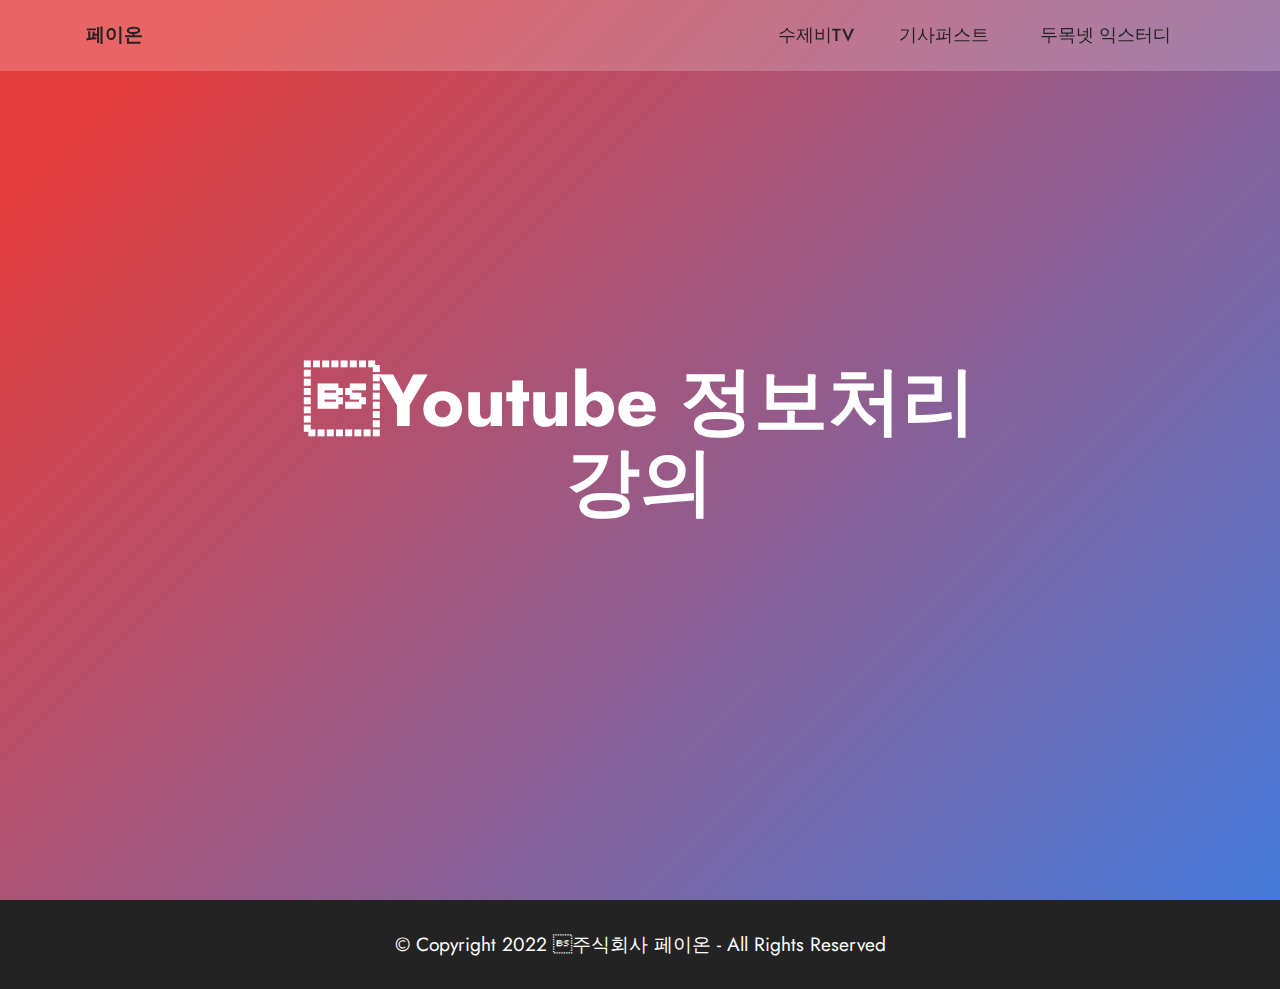
==== commit 37ca862a: "create github pages" ====
--- a/index.html
+++ b/index.html
@@ -49,9 +49,9 @@
                 </div>
             </button>
             <div class="collapse navbar-collapse" id="navbarSupportedContent">
-                <ul class="navbar-nav nav-dropdown nav-right" data-app-modern-menu="true"><li class="nav-item"><a class="nav-link link text-black text-primary display-4" href="page1.html">수제비TV</a></li>
-                    <li class="nav-item"><a class="nav-link link text-black text-primary display-4" href="page2.html">기사퍼스트&nbsp;</a></li>
-                    <li class="nav-item"><a class="nav-link link text-black text-primary display-4" href="page3.html">두목넷 익스터디</a>
+                <ul class="navbar-nav nav-dropdown nav-right" data-app-modern-menu="true"><li class="nav-item"><a class="nav-link link text-black text-primary display-4" href="sujebi.html">수제비TV</a></li>
+                    <li class="nav-item"><a class="nav-link link text-black text-primary display-4" href="first.html">기사퍼스트&nbsp;</a></li>
+                    <li class="nav-item"><a class="nav-link link text-black text-primary display-4" href="exstudy.html">두목넷 익스터디</a>
                     </li></ul>
                 
                 
@@ -75,8 +75,8 @@
 
     <div class="align-center container">
         <div class="row justify-content-center">
-            <div class="col-12 col-lg-7">
-                <h1 class="mbr-section-title mbr-fonts-style mbr-white mb-3 display-1"><strong>유투브 정보처리 강의</strong></h1>
+            <div class="col-12 col-lg-8">
+                <h1 class="mbr-section-title mbr-fonts-style mbr-white mb-3 display-1"><strong>Youtube 정보처리 강의</strong></h1>
                 
                 
                 
